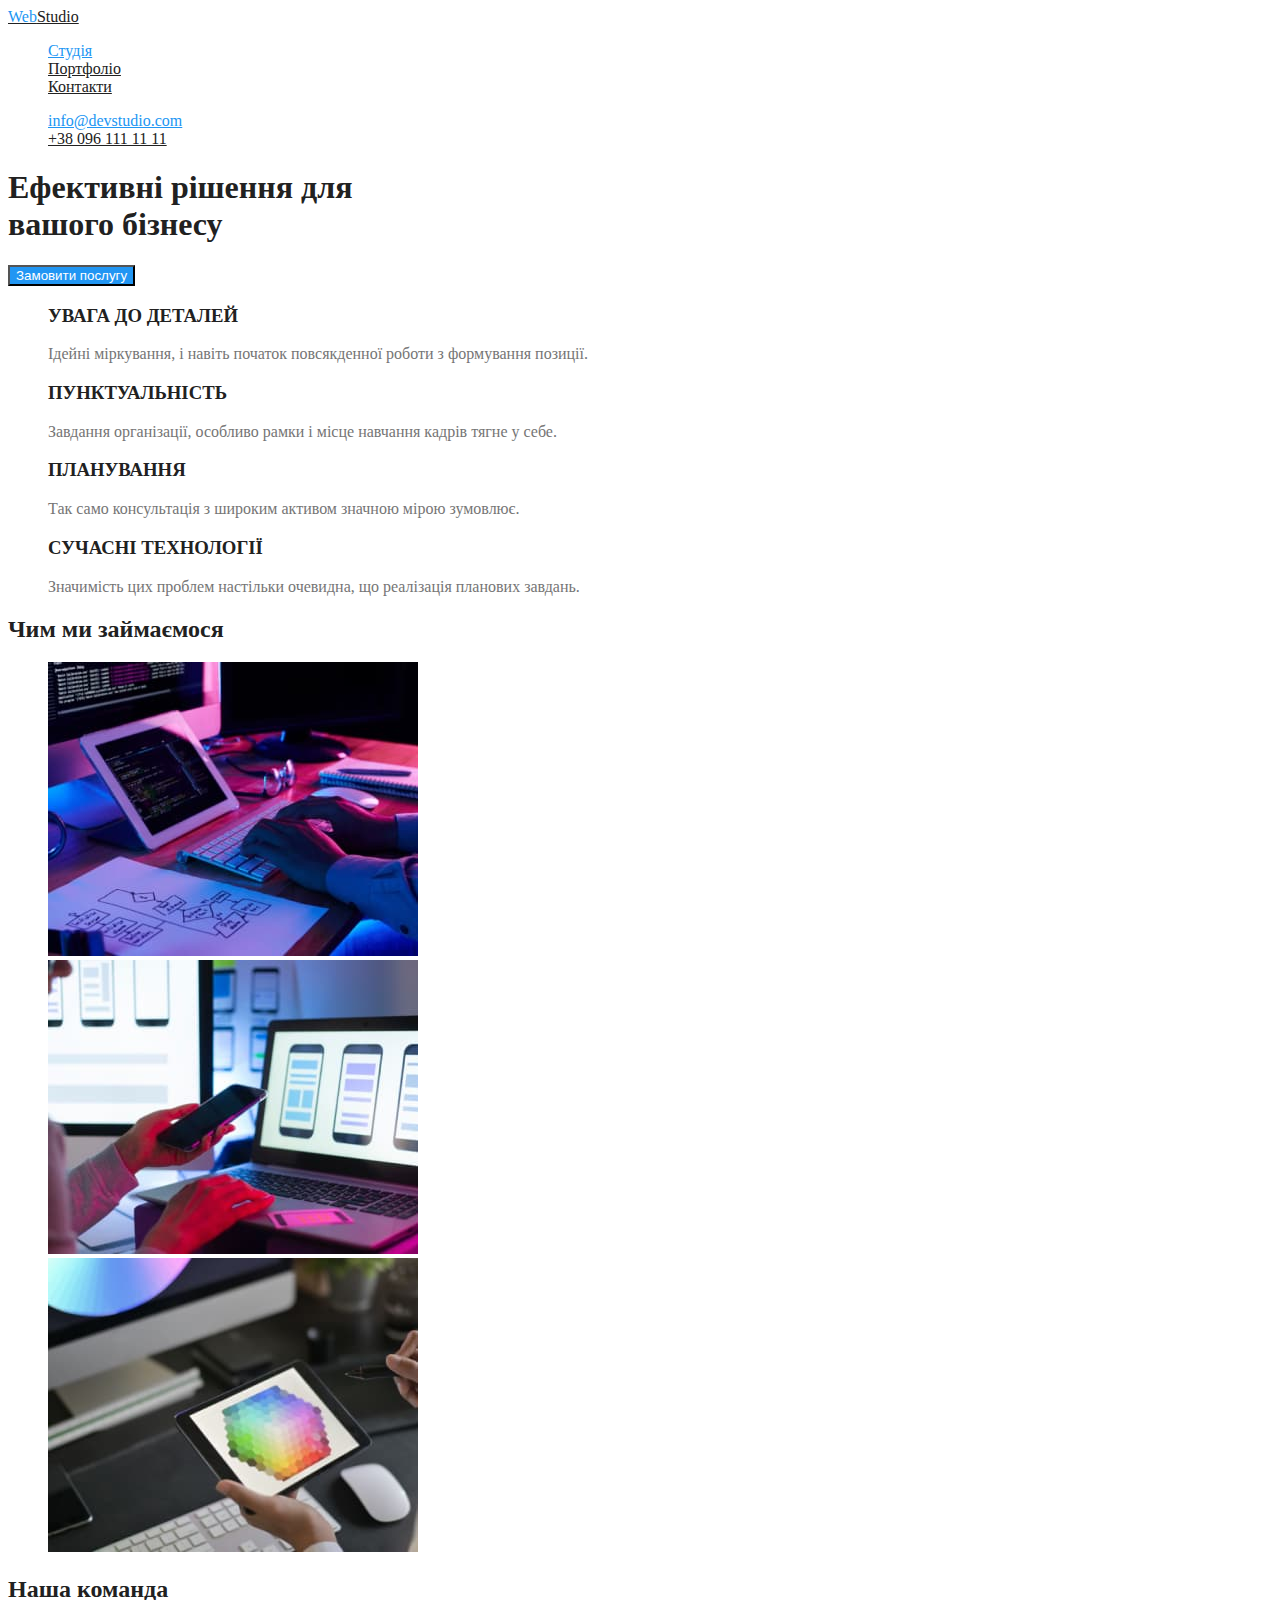
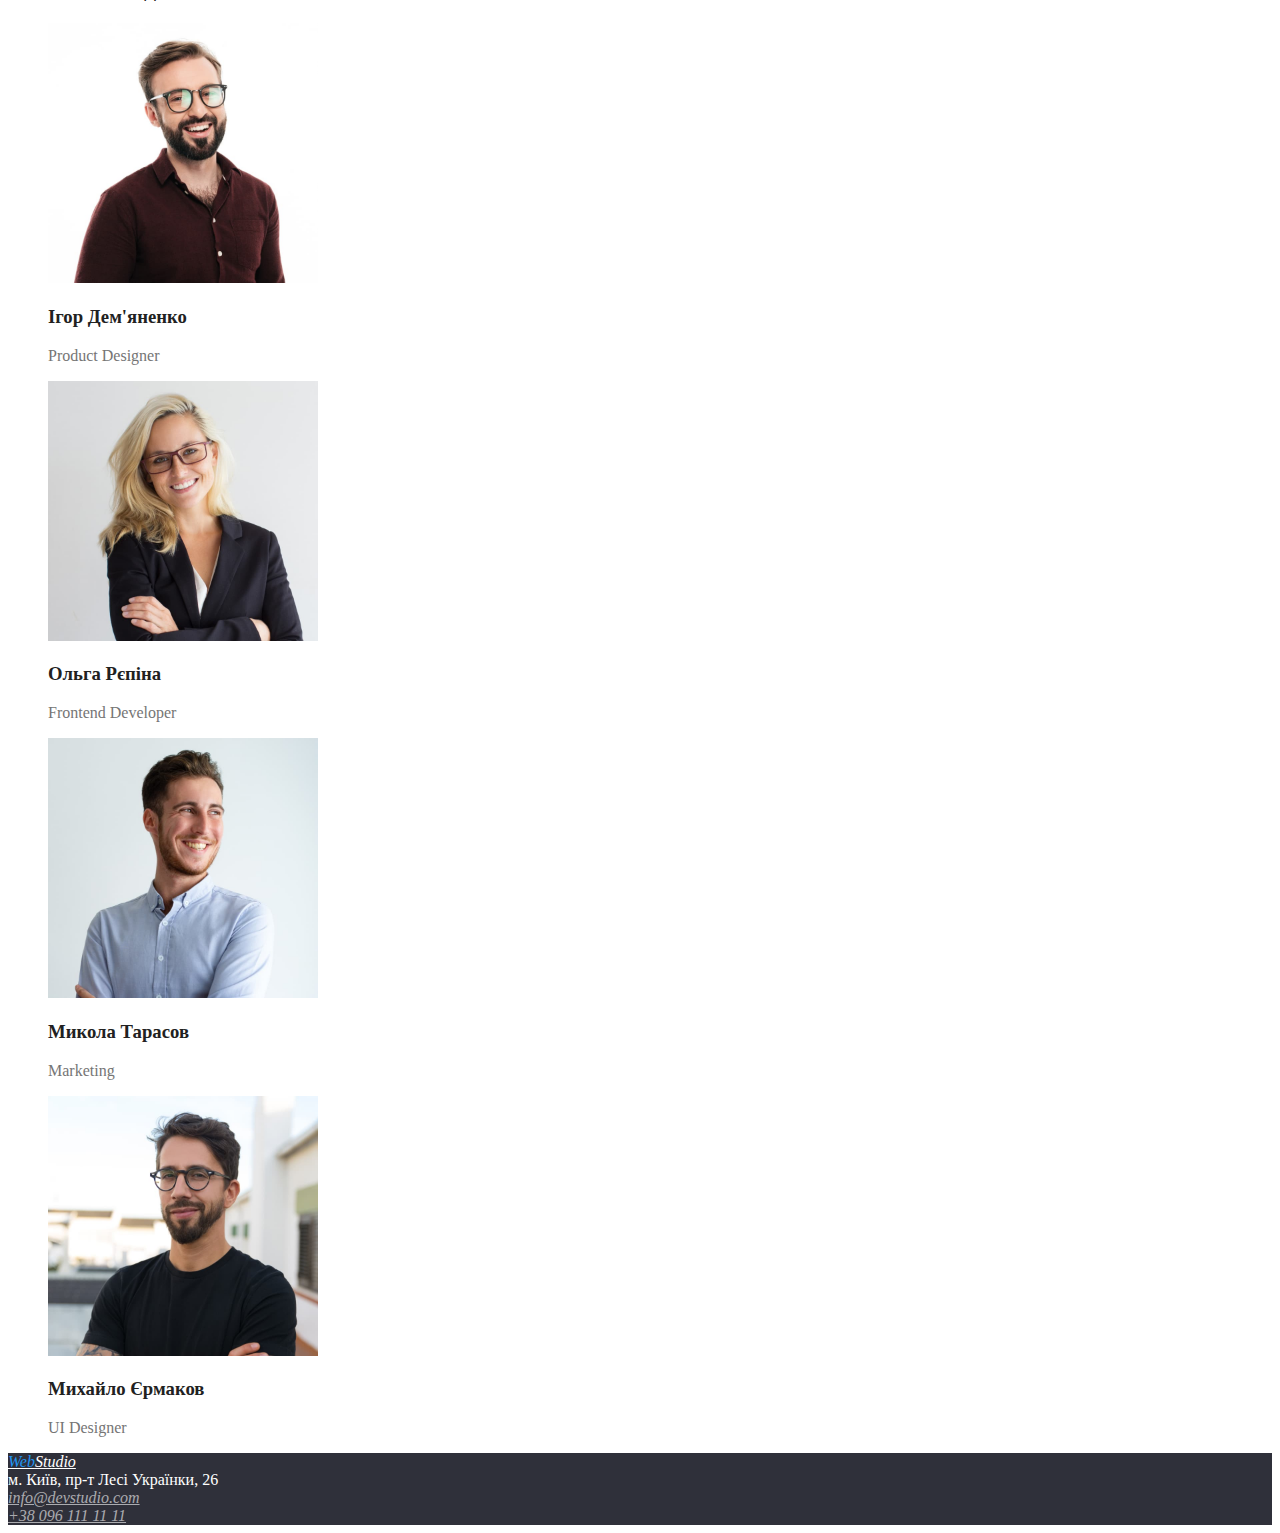
==== index.html @ a03cf748 "point 2" ====
<!DOCTYPE html>
<html lang="uk">
<head>
    <meta charset="UTF-8">
    <meta http-equiv="X-UA-Compatible" content="IE=edge">
    <meta name="viewport" content="width=device-width, initial-scale=1.0">
    <title>Document</title>
    <link rel="stylesheet" href="./styles.css">
</head>
<body> 
    <header>
        <nav class="logo">
        <a href="/"><span class="logo-web">Web</span>Studio</a>
        <ul class="site-nav">
            <li ><a href="./index.html" class="current">Студія</a></li>
            <li ><a href="./portfolio.html">Портфоліо</a></li>
            <li><a href="">Контакти</a></li>
            
        </ul>
    </nav>
     <ul class="site-nav">
        <li class="color-nav"><a href="mailto:info@devstudio.com">info@devstudio.com</a></li>
        <li><a href="tel:+380961111111">+38 096 111 11 11</a></li>
      </ul>
    </header>
    <main>
    
        <section>
            <h1>Ефективні рішення для <br/> вашого бізнесу</h1>
            <button class="button-cap" type="button">Замовити послугу</button>
        </section>

   
    <section>
        <h2 hidden > особливості </h2>
       <ul>
        <li><h3>УВАГА ДО ДЕТАЛЕЙ</h3>
        <p>Ідейні міркування, і навіть початок повсякденної роботи з формування позиції.</p></li>
        <li><h3>ПУНКТУАЛЬНІСТЬ</h3>
        <p>Завдання організації, особливо рамки і місце навчання кадрів тягне у себе.</p></li>
        <li><h3>ПЛАНУВАННЯ</h3>
        <p>Так само консультація з широким активом значною мірою зумовлює.</p></li>
        <li><h3>СУЧАСНІ ТЕХНОЛОГІЇ</h3>
        <p>Значимість цих проблем настільки очевидна, що реалізація планових завдань.</p></li>
       </ul>
    </section>
    <section>
        <h2>Чим ми займаємося</h2>
        <ul>
          <li>
            <img
              src="./images/img-копія-2.jpg"
              alt="робота з кодом на планшеті з клавіатурою"
              width="370"
            />
          </li>
          <li>
            <img
              src="./images/img2.jpg "
              alt="робота з телефоними програмами на сірому комп`ютері"
              width="370"
            />
          </li>
          <li>
            <img
              src="./images/img-копія.jpg"
              alt="робота на планшеті з кольористикою"
              width="370"
            />
          </li>
        </ul>
      </section>
      <section>
        <h2>Наша команда</h2>
        <ul>
          <li>
            <img src="./images/img.jpg" alt="Ігор Дем'яненко" width="270" />
            <h3>Ігор Дем'яненко</h3>
            <p>Product Designer</p>
          </li>
          <li>
            <img
              src="./images/img-копія-4.jpg"
              alt="Ольга Рєпіна"
              width="270"
            />
            <h3>Ольга Рєпіна</h3>
            <p>Frontend Developer</p>
          </li>
          <li>
            <img
              src="./images/img-копія-3.jpg"
              alt="Микола Тарасов"
              width="270"
            />
            <h3>Микола Тарасов</h3>
            <p>Marketing</p>
          </li>
          <li>
            <img
              src="./images/img-копія-5.jpg"
              alt="Михайло Єрмаков"
              width="270"
            />
            <h3>Михайло Єрмаков</h3>
            <p>UI Designer</p>
          </li>
        </ul>
      </section>
    </main>
  <footer class="basement">
    <address class="basement-logo">
        <a href="/"><span class="logo-web">Web</span>Studio</a>
    </address>
    м. Київ, пр-т Лесі Українки, 26
        <address class="basement-inf">
    
             <a href="mailto:info@devstudio.com">info@devstudio.com</a><br>
             <a href="tel:+380961111111">+38 096 111 11 11</a>
            
        </address>
  </footer>

</body> 
</html>
---- styles.css ----
:root{
    --primary-text-color:#212121;
    --accent-color:#2196F3;
}

body {
background-color: #ffff;
color: #212121;
;
}
ul{
    list-style: none;

}
p{
    color:#757575;
    ;
}
/* logotype*/
.logo a {
    
    color: #212121;
}
.logo-web{
    color: #2196F3;
}
/* site navigation*/

.site-nav a {
    color: #212121;
}

.site-nav a.current{
    color:var(--accent-color) ;
}
.color-nav a{
    color:#2196F3;
    
}
/*button*/
.button-cap {
    background-color: #2196F3;
    color: #ffff;
}

/*basement*/
.basement{
   background-color: #2F303A;
   color: #ffff;
}
.basement-logo a{
    color: #ffff;
}
.basement-inf a {
   color: #FFFFFF99;
}
/*portfolio page*/
list-button{
    background-color: #F5F4FA;
    color:#212121;
}
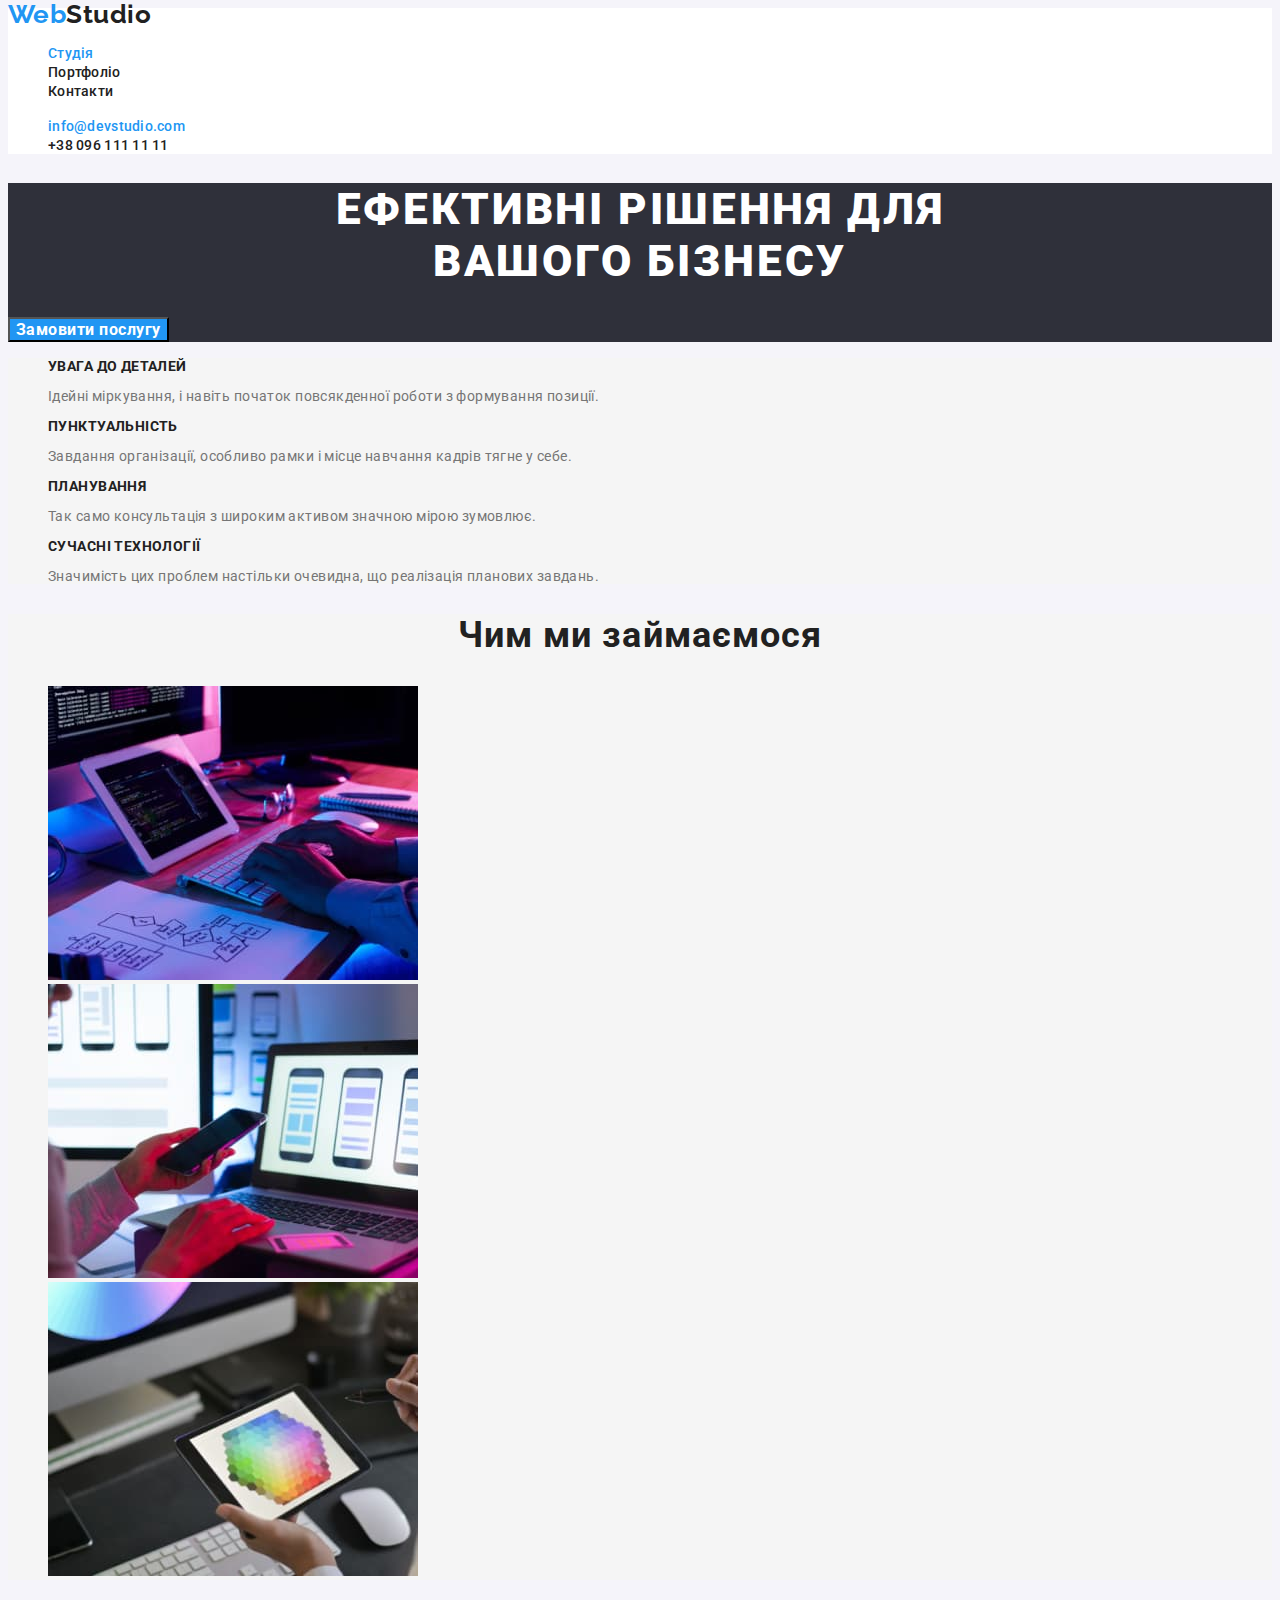
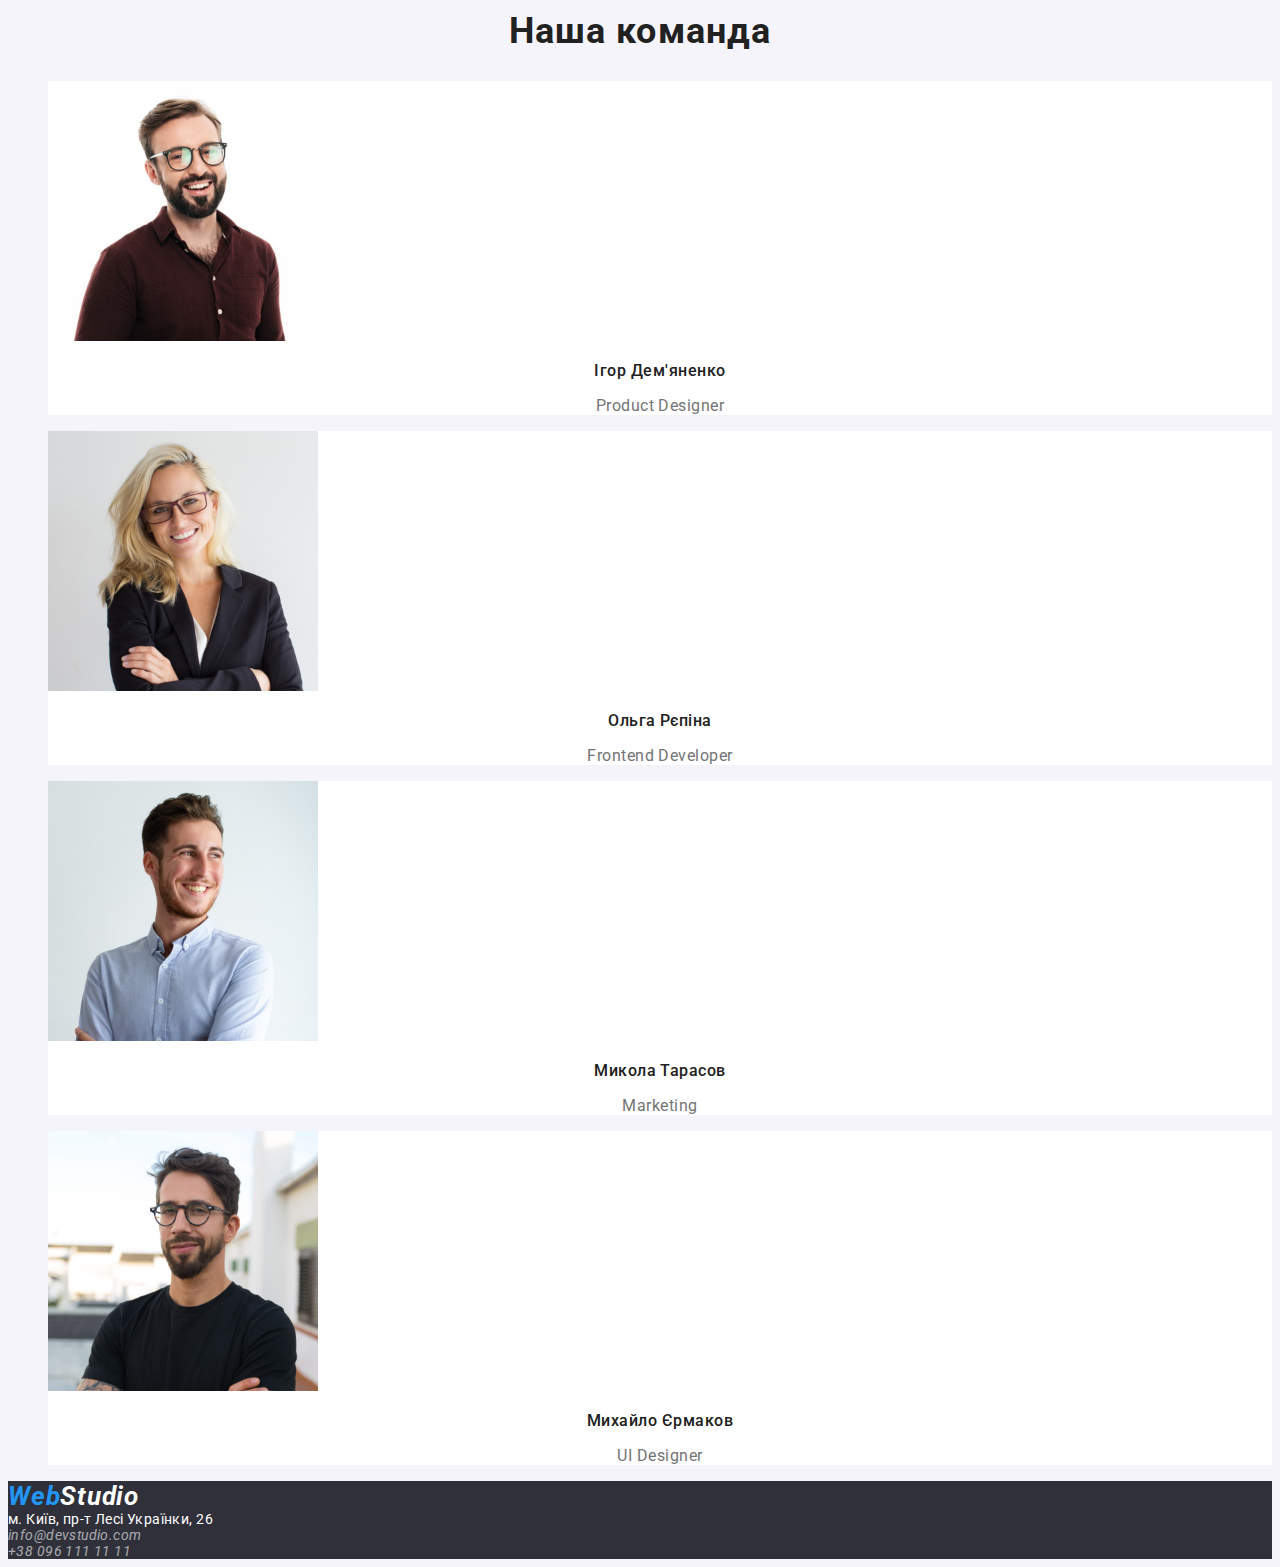
==== commit ec930be4: "point 5" ====
--- a/index.html
+++ b/index.html
@@ -1,14 +1,18 @@
 <!DOCTYPE html>
-<html lang="uk">
+<html lang="en">
 <head>
     <meta charset="UTF-8">
     <meta http-equiv="X-UA-Compatible" content="IE=edge">
     <meta name="viewport" content="width=device-width, initial-scale=1.0">
     <title>Document</title>
-    <link rel="stylesheet" href="./styles.css">
+    <link rel="preconnect" href="https://fonts.googleapis.com"> 
+<link rel="preconnect" href="https://fonts.gstatic.com" crossorigin> 
+<link href="https://fonts.googleapis.com/css2?family=Raleway:wght@700&family=Roboto:wght@400;500;700;900&display=swap" rel="stylesheet"/>
+<link rel="stylesheet" href="./styles.css">
+
 </head>
 <body> 
-    <header>
+    <header class="top-line">
         <nav class="logo">
         <a href="/"><span class="logo-web">Web</span>Studio</a>
         <ul class="site-nav">
@@ -25,7 +29,7 @@
     </header>
     <main>
     
-        <section>
+        <section class="cap">
             <h1>Ефективні рішення для <br/> вашого бізнесу</h1>
             <button class="button-cap" type="button">Замовити послугу</button>
         </section>
@@ -33,7 +37,7 @@
    
     <section>
         <h2 hidden > особливості </h2>
-       <ul>
+       <ul class="features">
         <li><h3>УВАГА ДО ДЕТАЛЕЙ</h3>
         <p>Ідейні міркування, і навіть початок повсякденної роботи з формування позиції.</p></li>
         <li><h3>ПУНКТУАЛЬНІСТЬ</h3>
@@ -44,9 +48,9 @@
         <p>Значимість цих проблем настільки очевидна, що реалізація планових завдань.</p></li>
        </ul>
     </section>
-    <section>
-        <h2>Чим ми займаємося</h2>
-        <ul>
+    <section class="we_do">
+        <h2> Чим ми займаємося</h2>
+        <ul >
           <li>
             <img
               src="./images/img-копія-2.jpg"
@@ -70,15 +74,15 @@
           </li>
         </ul>
       </section>
-      <section>
+      <section >
         <h2>Наша команда</h2>
-        <ul>
-          <li>
+        <ul class="team">
+          <li  class="team-section">
             <img src="./images/img.jpg" alt="Ігор Дем'яненко" width="270" />
             <h3>Ігор Дем'яненко</h3>
             <p>Product Designer</p>
           </li>
-          <li>
+          <li class="team-section">
             <img
               src="./images/img-копія-4.jpg"
               alt="Ольга Рєпіна"
@@ -87,7 +91,7 @@
             <h3>Ольга Рєпіна</h3>
             <p>Frontend Developer</p>
           </li>
-          <li>
+          <li class="team-section">
             <img
               src="./images/img-копія-3.jpg"
               alt="Микола Тарасов"
@@ -96,7 +100,7 @@
             <h3>Микола Тарасов</h3>
             <p>Marketing</p>
           </li>
-          <li>
+          <li class="team-section">
             <img
               src="./images/img-копія-5.jpg"
               alt="Михайло Єрмаков"
--- a/styles.css
+++ b/styles.css
@@ -4,9 +4,11 @@
 }
 
 body {
-background-color: #ffff;
+background-color: #F5F4FA;
 color: #212121;
-;
+font-family:Roboto,sans-serif ;
+letter-spacing: 0.03em;
+
 }
 ul{
     list-style: none;
@@ -16,18 +18,32 @@
     color:#757575;
     ;
 }
+.top-line{
+    background: #FFFFFF;
+    
+}
 /* logotype*/
 .logo a {
-    
     color: #212121;
+    font-family: Raleway,sans-serif;
+font-weight: 700;
+font-size: 26px;
+line-height: 1.2px;
+text-decoration:none ;
+
 }
 .logo-web{
     color: #2196F3;
 }
 /* site navigation*/
-
 .site-nav a {
     color: #212121;
+    font-family:Roboto,sans-serif ;
+    font-weight: 500;
+font-size: 14px;
+line-height: 1,14;
+letter-spacing: 0.02em;
+text-decoration:none ;
 }
 
 .site-nav a.current{
@@ -37,25 +53,128 @@
     color:#2196F3;
     
 }
-/*button*/
+/*cap*/
+.cap{
+    background: #2F303A;
+    color:#ffff;  
+}
 .button-cap {
     background-color: #2196F3;
     color: #ffff;
+    font-family: inherit;
+    font-weight: 700;
+    font-size: 16px;
+    line-height: 1,8;
+    display: flex;
+    align-items: center;
+    text-align: center;
+    letter-spacing: 0.06em;
+/* identical to box height, or 162% */
+text-align: center;
+letter-spacing: 0.03em;
+
+}
+h1{
+    font-weight: 900;
+    font-size: 44px;
+    line-height: 1,36;
+    text-align: center;
+    letter-spacing: 0.06em;
+    text-transform: uppercase;
+    }
+    h2{
+      
+    font-weight: 700;
+    font-size: 36px;
+    line-height: 1,16;
+    text-align: center;
+    letter-spacing: 0.03em;
+    }
+    /*features*/
+    .features{
+        background: #F5F5F5;
+    }
+    .features h3{
+font-weight: 700;
+font-size: 14px;
+line-height: 1,14;
+letter-spacing: 0.03em;
+text-transform: uppercase;
+    }
+    .features p{
+        font-weight: 400;
+font-size: 14px;
+line-height: 1,7;
+letter-spacing: 0.03em;
+    }
+    /*what we do*/
+    .we_do{
+        background: #F5F5F5;
+        
+    }
+    /*our team*/
+    .team{
+        background: #F5F4FA;
+    }
+    .team-section{
+        background: #FFFF; 
+    }
+    .team h3{
+font-weight: 500;
+font-size: 16px;
+line-height: 1,35;
+text-align: center;
+letter-spacing: 0.03em;
+    }
+    .team p{
+        font-weight: 400;
+font-size: 16px;
+line-height: 19px;
+text-align: center;
+letter-spacing: 0.03em;
+    }
+ /* button portfolio*/
+ .button-portfolio{
+    font-family: inherit;
+    font-weight: 500;
+    font-size: 16px;
+    line-height: 1,62;
+    text-align: center;
+    letter-spacing: 0.03em;
+    background: #FFFFFF;
+border: 1px solid #EEEEEE;
+    
+ }
+ /*portfolio page*/
+list-button{
+    background-color: #F5F4FA;
+    color:#212121;
+}
+ /* portfolio project*/
+.project{
+    background: #FFFFFF;
+border: 1px solid #EEEEEE;
 }
 
 /*basement*/
 .basement{
    background-color: #2F303A;
    color: #ffff;
+   font-weight: 400;
+font-size: 14px;
+line-height: 1,7;
+letter-spacing: 0.03em;
 }
 .basement-logo a{
     color: #ffff;
+    font-weight: 700;
+font-size: 26px;
+line-height: 1,19;
+letter-spacing: 0.03em;
+text-decoration:none ;
 }
 .basement-inf a {
    color: #FFFFFF99;
-}
-/*portfolio page*/
-list-button{
-    background-color: #F5F4FA;
-    color:#212121;
+   text-decoration:none ;
+  
 }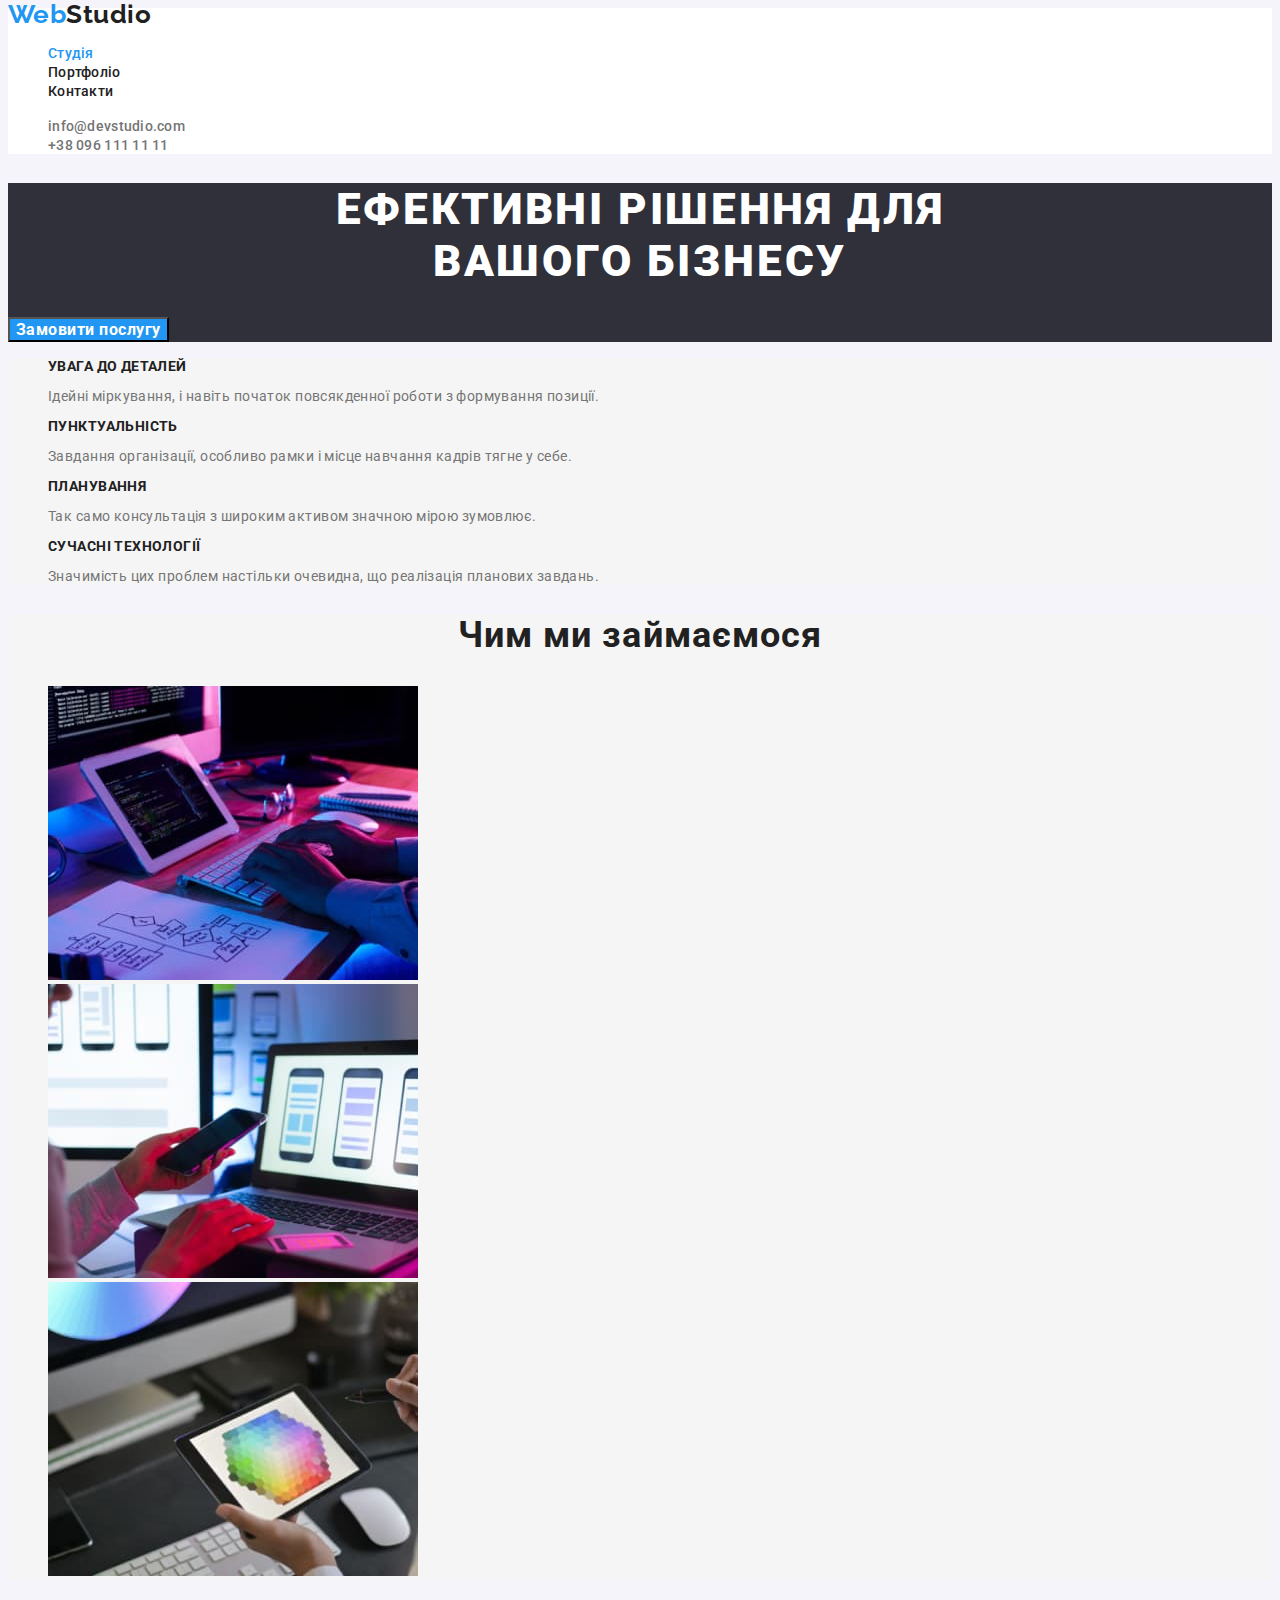
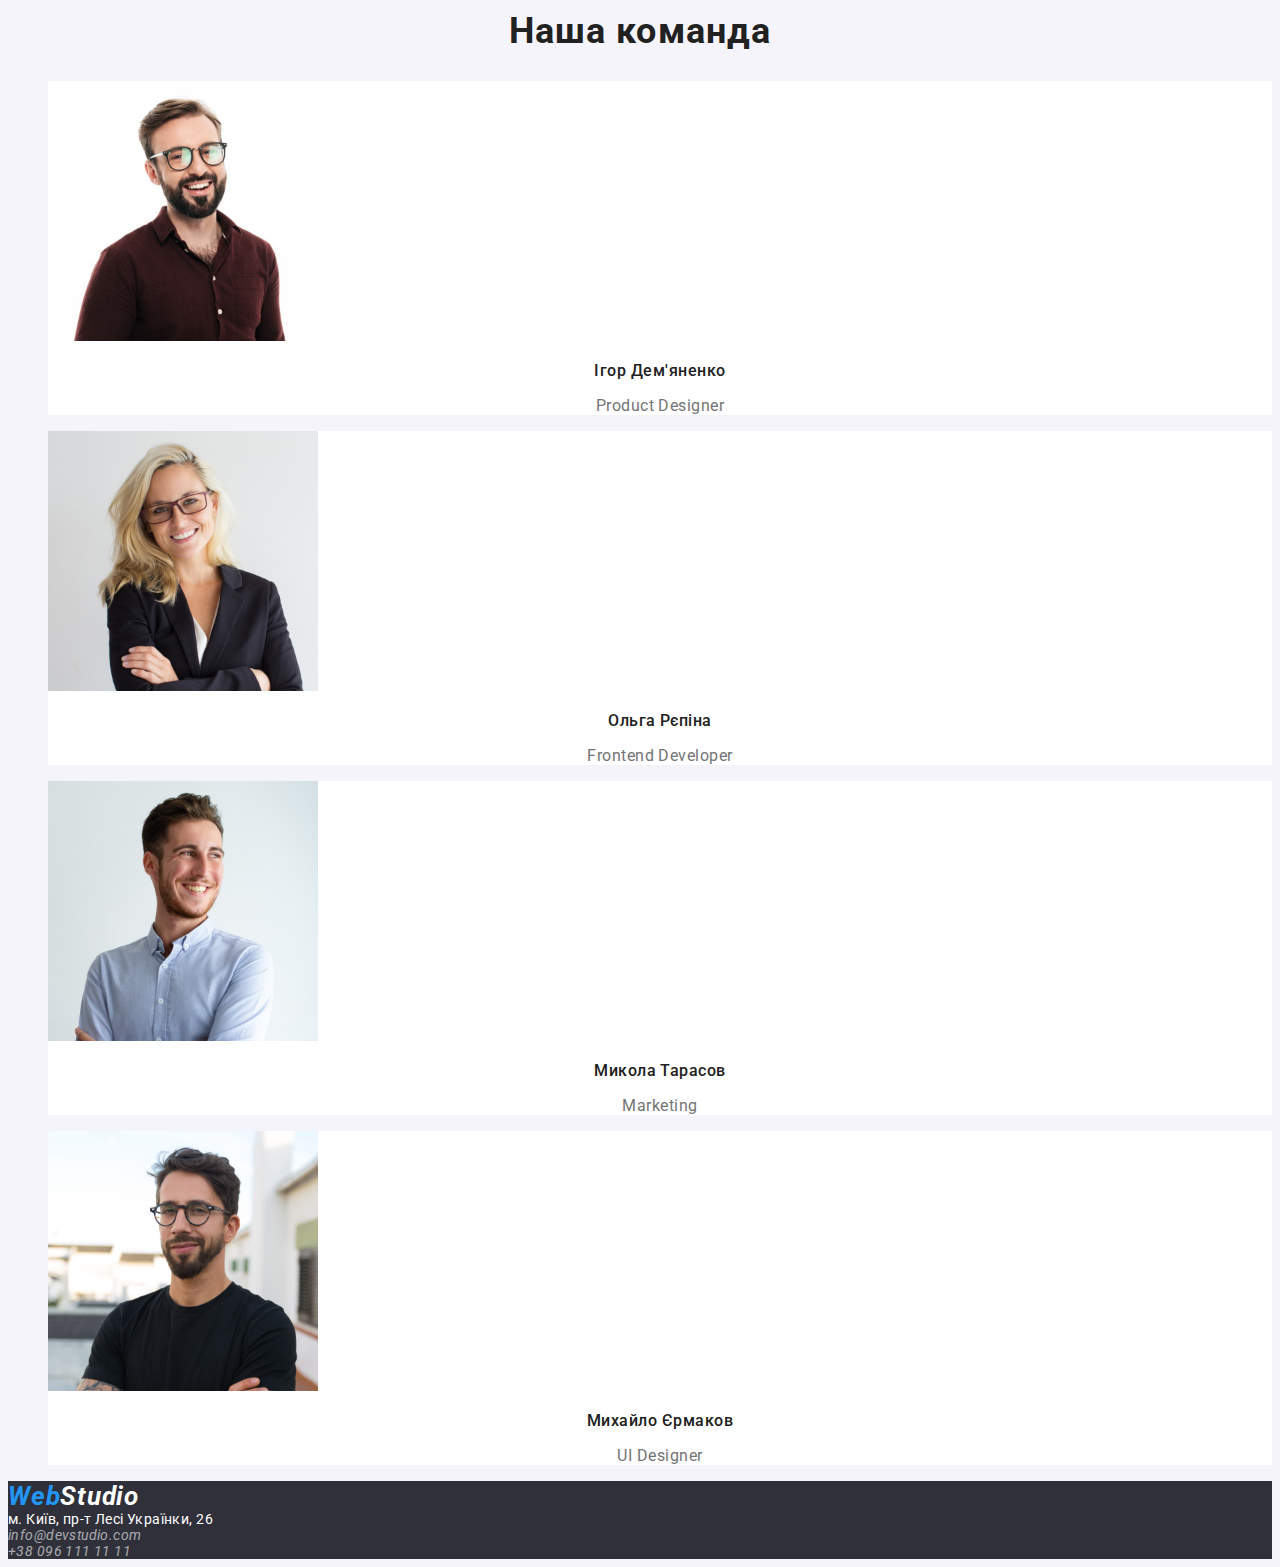
==== commit 9e63fe31: "point 6" ====
--- a/index.html
+++ b/index.html
@@ -24,7 +24,7 @@
     </nav>
      <ul class="site-nav">
         <li class="color-nav"><a href="mailto:info@devstudio.com">info@devstudio.com</a></li>
-        <li><a href="tel:+380961111111">+38 096 111 11 11</a></li>
+        <li class="color-nav"><a href="tel:+380961111111">+38 096 111 11 11</a></li>
       </ul>
     </header>
     <main>
--- a/styles.css
+++ b/styles.css
@@ -20,9 +20,14 @@
 }
 .top-line{
     background: #FFFFFF;
+   
     
 }
+
 /* logotype*/
+.logo a:hover,.logo a:focus{
+    color: #2196F3;
+}
 .logo a {
     color: #212121;
     font-family: Raleway,sans-serif;
@@ -36,6 +41,9 @@
     color: #2196F3;
 }
 /* site navigation*/
+.site-nav a:hover,.site-nav a :focus{
+    color: #2196F3;
+}
 .site-nav a {
     color: #212121;
     font-family:Roboto,sans-serif ;
@@ -50,13 +58,17 @@
     color:var(--accent-color) ;
 }
 .color-nav a{
-    color:#2196F3;
+    color: #757575;
+   
     
 }
 /*cap*/
 .cap{
     background: #2F303A;
     color:#ffff;  
+}
+.button-cap :hover,.button-cap:focus{
+    color: #2196F3;
 }
 .button-cap {
     background-color: #2196F3;
@@ -72,6 +84,7 @@
 /* identical to box height, or 162% */
 text-align: center;
 letter-spacing: 0.03em;
+cursor: pointer;
 
 }
 h1{
@@ -143,12 +156,17 @@
     letter-spacing: 0.03em;
     background: #FFFFFF;
 border: 1px solid #EEEEEE;
+
     
  }
  /*portfolio page*/
-list-button{
+ .list-butt:hover,.list-butt:focus{
+    color: #2196F3;
+ }
+.list-button{
     background-color: #F5F4FA;
     color:#212121;
+    cursor: pointer;
 }
  /* portfolio project*/
 .project{
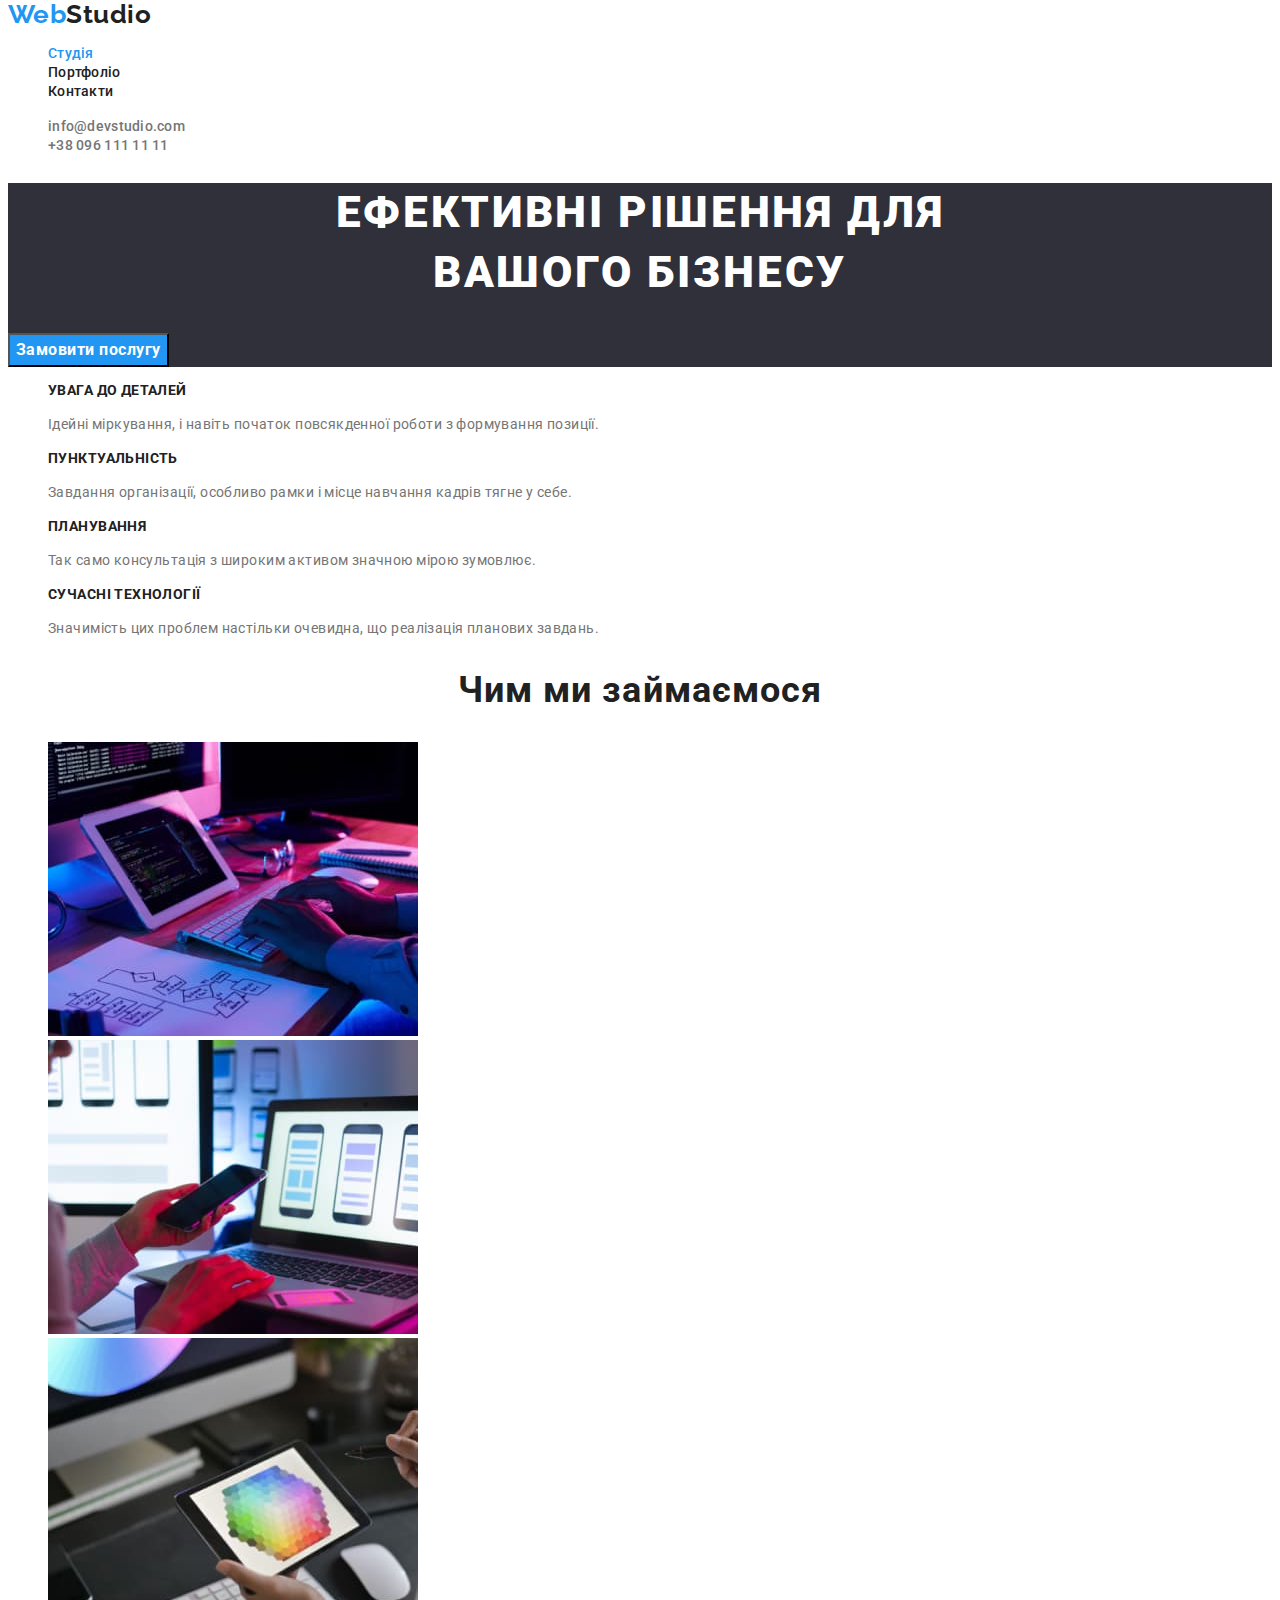
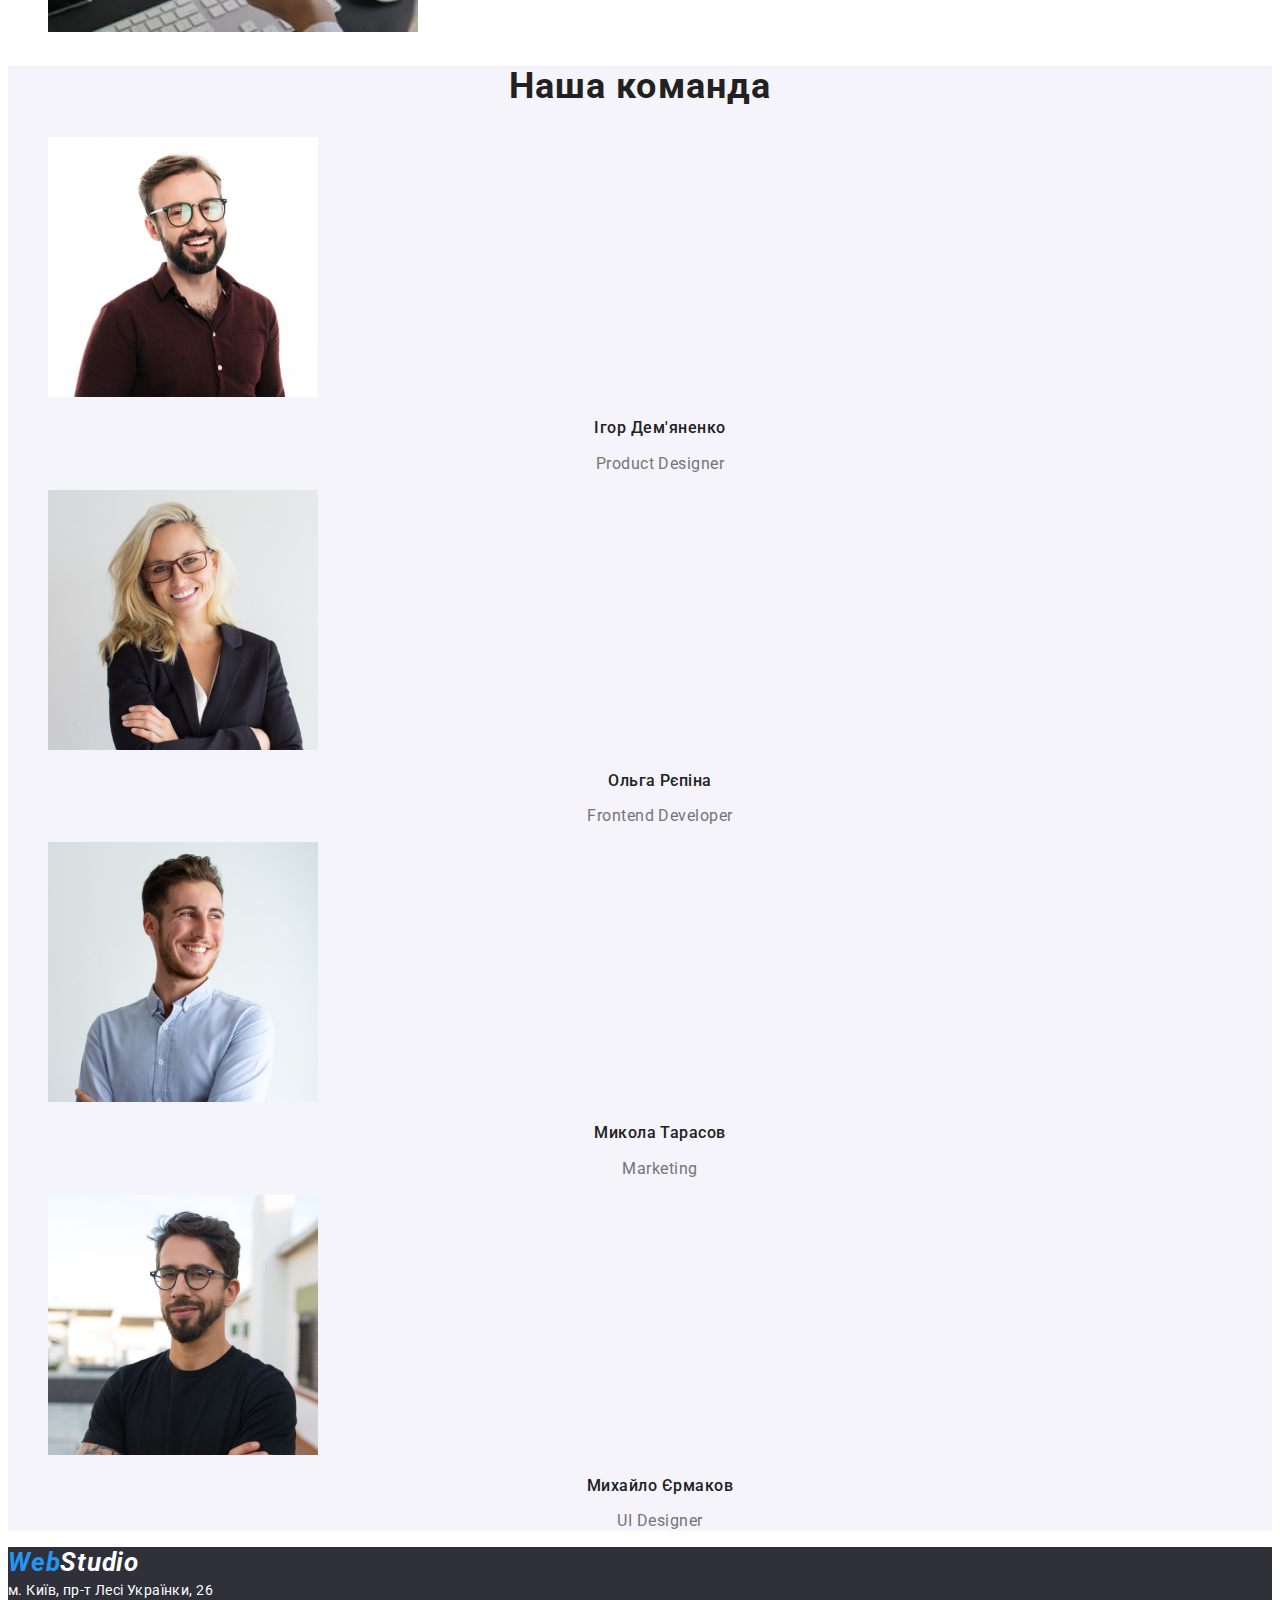
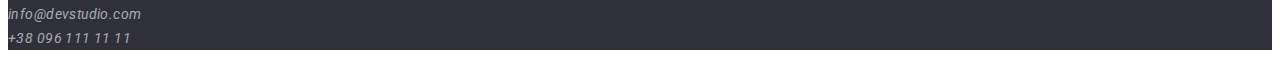
==== commit 9b8a6e3d: "end3" ====
--- a/index.html
+++ b/index.html
@@ -74,9 +74,9 @@
           </li>
         </ul>
       </section>
-      <section >
+      <section class="team">
         <h2>Наша команда</h2>
-        <ul class="team">
+        <ul >
           <li  class="team-section">
             <img src="./images/img.jpg" alt="Ігор Дем'яненко" width="270" />
             <h3>Ігор Дем'яненко</h3>
--- a/styles.css
+++ b/styles.css
@@ -1,198 +1,179 @@
-:root{
-    --primary-text-color:#212121;
-    --accent-color:#2196F3;
+:root {
+  --primary-text-color: #212121;
+  --accent-color: #2196f3;
 }
 
 body {
-background-color: #F5F4FA;
-color: #212121;
-font-family:Roboto,sans-serif ;
-letter-spacing: 0.03em;
-
+  color: #212121;
+  font-family: Roboto, sans-serif;
+  letter-spacing: 0.03em;
 }
-ul{
-    list-style: none;
-
+ul {
+  list-style: none;
 }
-p{
-    color:#757575;
-    ;
+p {
+  color: #757575;
 }
-.top-line{
-    background: #FFFFFF;
-   
-    
+.top-line {
+  background: #ffffff;
 }
 
 /* logotype*/
-.logo a:hover,.logo a:focus{
-    color: #2196F3;
+.logo a:hover,
+.logo a:focus {
+  color: #2196f3;
 }
 .logo a {
-    color: #212121;
-    font-family: Raleway,sans-serif;
-font-weight: 700;
-font-size: 26px;
-line-height: 1.2px;
-text-decoration:none ;
-
+  color: #212121;
+  font-family: Raleway, sans-serif;
+  font-weight: 700;
+  font-size: 26px;
+  line-height: 1.2px;
+  text-decoration: none;
 }
-.logo-web{
-    color: #2196F3;
+.logo-web {
+  color: #2196f3;
 }
 /* site navigation*/
-.site-nav a:hover,.site-nav a :focus{
-    color: #2196F3;
+.site-nav a:hover,
+.site-nav a :focus {
+  color: #2196f3;
 }
 .site-nav a {
-    color: #212121;
-    font-family:Roboto,sans-serif ;
-    font-weight: 500;
-font-size: 14px;
-line-height: 1,14;
-letter-spacing: 0.02em;
-text-decoration:none ;
+  color: #212121;
+  font-family: Roboto, sans-serif;
+  font-weight: 500;
+  font-size: 14px;
+  line-height: 1.14;
+  letter-spacing: 0.02em;
+  text-decoration: none;
 }
 
-.site-nav a.current{
-    color:var(--accent-color) ;
+.site-nav a.current {
+  color: var(--accent-color);
 }
-.color-nav a{
-    color: #757575;
-   
-    
+.color-nav a {
+  color: #757575;
 }
 /*cap*/
-.cap{
-    background: #2F303A;
-    color:#ffff;  
+.cap {
+  background: #2f303a;
+  color: #ffff;
 }
-.button-cap :hover,.button-cap:focus{
-    color: #2196F3;
+.button-cap :hover,
+.button-cap:focus {
+  color: #2196f3;
 }
 .button-cap {
-    background-color: #2196F3;
-    color: #ffff;
-    font-family: inherit;
-    font-weight: 700;
-    font-size: 16px;
-    line-height: 1,8;
-    display: flex;
-    align-items: center;
-    text-align: center;
-    letter-spacing: 0.06em;
-/* identical to box height, or 162% */
-text-align: center;
-letter-spacing: 0.03em;
-cursor: pointer;
+  background-color: #2196f3;
+  color: #ffff;
+  font-family: inherit;
+  font-weight: 700;
+  font-size: 16px;
+  line-height: 1.8;
+  display: flex;
+  align-items: center;
+  text-align: center;
+  letter-spacing: 0.06em;
+  /* identical to box height, or 162% */
+  text-align: center;
+  letter-spacing: 0.03em;
+  cursor: pointer;
+}
+h1 {
+  font-weight: 900;
+  font-size: 44px;
+  line-height: 1.36;
+  text-align: center;
+  letter-spacing: 0.06em;
+  text-transform: uppercase;
+}
+h2 {
+  font-weight: 700;
+  font-size: 36px;
+  line-height: 1.16;
+  text-align: center;
+  letter-spacing: 0.03em;
+}
+/*features*/
+.features h3 {
+  font-weight: 700;
+  font-size: 14px;
+  line-height: 1.14;
+  letter-spacing: 0.03em;
+  text-transform: uppercase;
+}
+.features p {
+  font-weight: 400;
+  font-size: 14px;
+  line-height: 1.7;
+  letter-spacing: 0.03em;
+}
 
+/*our team*/
+.team {
+  background-color: #f5f4fa;
 }
-h1{
-    font-weight: 900;
-    font-size: 44px;
-    line-height: 1,36;
-    text-align: center;
-    letter-spacing: 0.06em;
-    text-transform: uppercase;
-    }
-    h2{
-      
-    font-weight: 700;
-    font-size: 36px;
-    line-height: 1,16;
-    text-align: center;
-    letter-spacing: 0.03em;
-    }
-    /*features*/
-    .features{
-        background: #F5F5F5;
-    }
-    .features h3{
-font-weight: 700;
-font-size: 14px;
-line-height: 1,14;
-letter-spacing: 0.03em;
-text-transform: uppercase;
-    }
-    .features p{
-        font-weight: 400;
-font-size: 14px;
-line-height: 1,7;
-letter-spacing: 0.03em;
-    }
-    /*what we do*/
-    .we_do{
-        background: #F5F5F5;
-        
-    }
-    /*our team*/
-    .team{
-        background: #F5F4FA;
-    }
-    .team-section{
-        background: #FFFF; 
-    }
-    .team h3{
-font-weight: 500;
-font-size: 16px;
-line-height: 1,35;
-text-align: center;
-letter-spacing: 0.03em;
-    }
-    .team p{
-        font-weight: 400;
-font-size: 16px;
-line-height: 19px;
-text-align: center;
-letter-spacing: 0.03em;
-    }
- /* button portfolio*/
- .button-portfolio{
-    font-family: inherit;
-    font-weight: 500;
-    font-size: 16px;
-    line-height: 1,62;
-    text-align: center;
-    letter-spacing: 0.03em;
-    background: #FFFFFF;
-border: 1px solid #EEEEEE;
 
-    
- }
- /*portfolio page*/
- .list-butt:hover,.list-butt:focus{
-    color: #2196F3;
- }
-.list-button{
-    background-color: #F5F4FA;
-    color:#212121;
-    cursor: pointer;
+.team h3 {
+  font-weight: 500;
+  font-size: 16px;
+  line-height: 1.35;
+  text-align: center;
+  letter-spacing: 0.03em;
 }
- /* portfolio project*/
-.project{
-    background: #FFFFFF;
-border: 1px solid #EEEEEE;
+.team p {
+  font-weight: 400;
+  font-size: 16px;
+  line-height: 1.18;
+  text-align: center;
+  letter-spacing: 0.03em;
+}
+/* button portfolio*/
+.button-portfolio {
+  font-family: inherit;
+  font-weight: 500;
+  font-size: 16px;
+  line-height: 1.62;
+  text-align: center;
+  letter-spacing: 0.03em;
+  background: #ffffff;
+  border: 1px solid #eeeeee;
+}
+/*portfolio page*/
+.list-butt:hover,
+.list-butt:focus {
+  color: #2196f3;
+}
+.list-button {
+  background-color: #f5f4fa;
+  color: #212121;
+  cursor: pointer;
+}
+/* portfolio project*/
+.project {
+  background: #ffffff;
+  border: 1px solid #eeeeee;
 }
 
 /*basement*/
-.basement{
-   background-color: #2F303A;
-   color: #ffff;
-   font-weight: 400;
-font-size: 14px;
-line-height: 1,7;
-letter-spacing: 0.03em;
+.basement {
+  background-color: #2f303a;
+  color: #ffff;
+  font-weight: 400;
+  font-size: 14px;
+  line-height: 1.7;
+  letter-spacing: 0.03em;
 }
-.basement-logo a{
-    color: #ffff;
-    font-weight: 700;
-font-size: 26px;
-line-height: 1,19;
-letter-spacing: 0.03em;
-text-decoration:none ;
+.basement-logo a {
+  color: #ffff;
+  font-weight: 700;
+  font-size: 26px;
+  line-height: 1.19;
+  letter-spacing: 0.03em;
+  text-decoration: none;
 }
 .basement-inf a {
-   color: #FFFFFF99;
-   text-decoration:none ;
-  
-}+  color: #ffffff99;
+  text-decoration: none;
+}
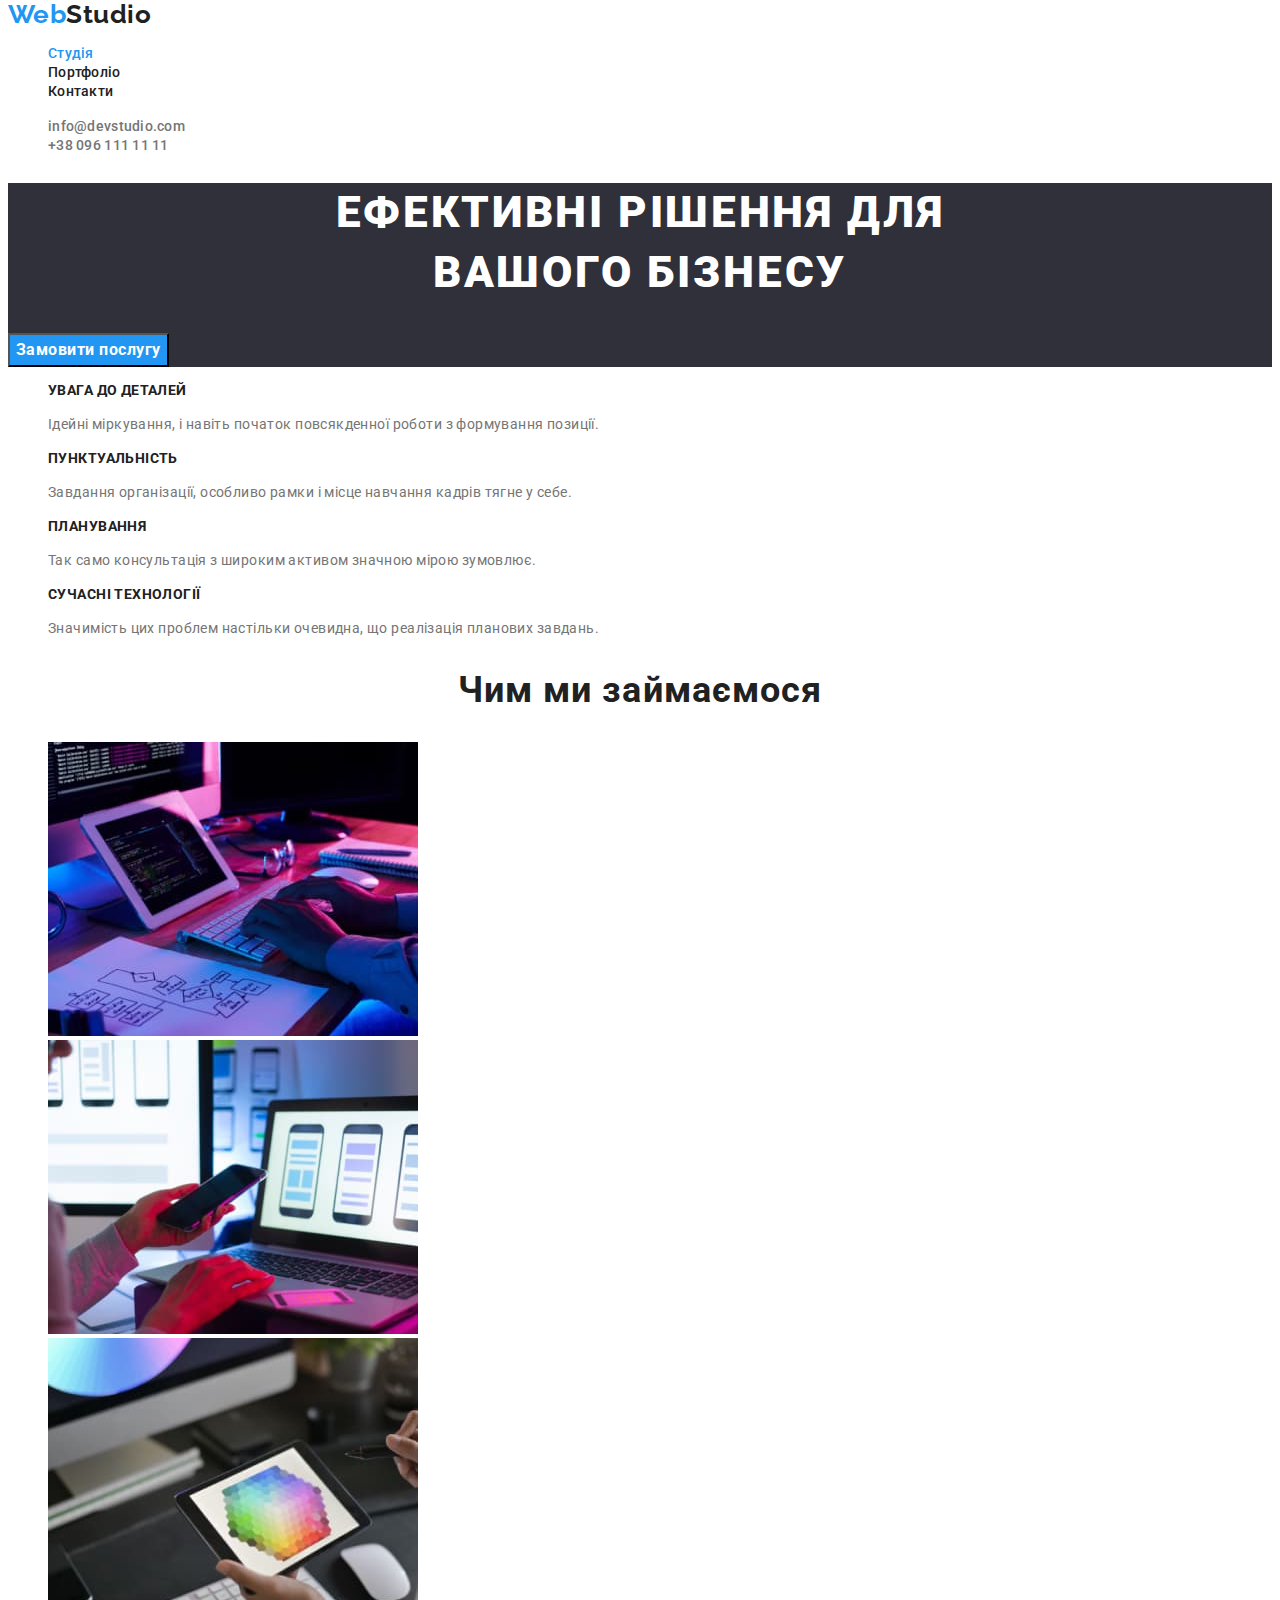
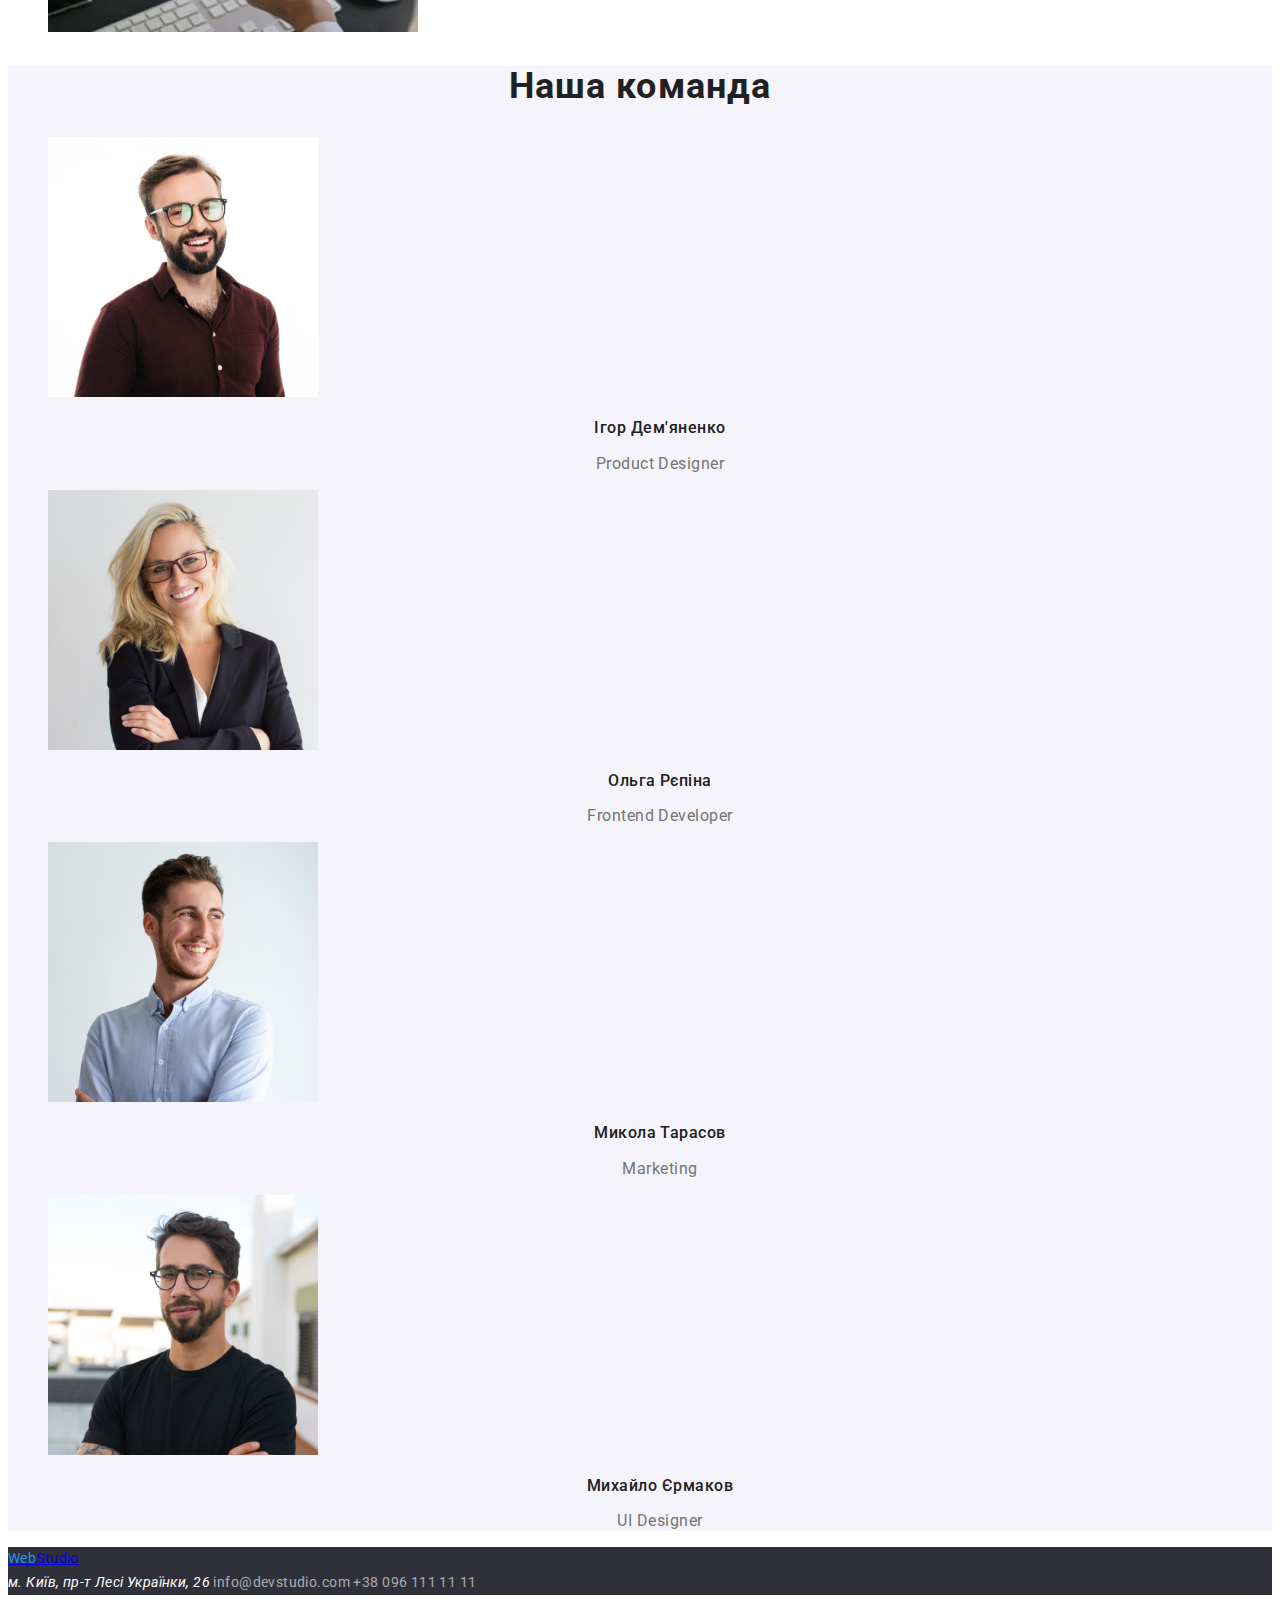
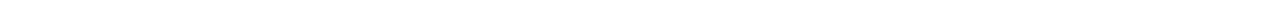
==== commit 75637fcc: "continuation" ====
--- a/index.html
+++ b/index.html
@@ -113,13 +113,10 @@
       </section>
     </main>
   <footer class="basement">
-    <address class="basement-logo">
-        <a href="/"><span class="logo-web">Web</span>Studio</a>
-    </address>
-    м. Київ, пр-т Лесі Українки, 26
+     <a href="/"><span class="logo-web">Web</span>Studio</a>
         <address class="basement-inf">
-    
-             <a href="mailto:info@devstudio.com">info@devstudio.com</a><br>
+          м. Київ, пр-т Лесі Українки, 26
+             <a href="mailto:info@devstudio.com">info@devstudio.com</a>
              <a href="tel:+380961111111">+38 096 111 11 11</a>
             
         </address>
--- a/styles.css
+++ b/styles.css
@@ -1,6 +1,9 @@
 :root {
   --primary-text-color: #212121;
   --accent-color: #2196f3;
+  --additional-color:#757575;
+
+  
 }
 
 body {
@@ -12,7 +15,7 @@
   list-style: none;
 }
 p {
-  color: #757575;
+  color: var(--additional-color);
 }
 .top-line {
   background: #ffffff;
@@ -21,10 +24,10 @@
 /* logotype*/
 .logo a:hover,
 .logo a:focus {
-  color: #2196f3;
+  color: var(--accent-color);
 }
 .logo a {
-  color: #212121;
+  color: var(--primary-text-color);
   font-family: Raleway, sans-serif;
   font-weight: 700;
   font-size: 26px;
@@ -37,10 +40,10 @@
 /* site navigation*/
 .site-nav a:hover,
 .site-nav a :focus {
-  color: #2196f3;
+  color: var(--accent-color);
 }
 .site-nav a {
-  color: #212121;
+  color: var(--primary-text-color);
   font-family: Roboto, sans-serif;
   font-weight: 500;
   font-size: 14px;
@@ -53,7 +56,7 @@
   color: var(--accent-color);
 }
 .color-nav a {
-  color: #757575;
+  color: var(--additional-color);
 }
 /*cap*/
 .cap {
@@ -62,10 +65,10 @@
 }
 .button-cap :hover,
 .button-cap:focus {
-  color: #2196f3;
+  color: var(--accent-color);
 }
 .button-cap {
-  background-color: #2196f3;
+  background-color: var(--accent-color);
   color: #ffff;
   font-family: inherit;
   font-weight: 700;
@@ -75,7 +78,6 @@
   align-items: center;
   text-align: center;
   letter-spacing: 0.06em;
-  /* identical to box height, or 162% */
   text-align: center;
   letter-spacing: 0.03em;
   cursor: pointer;
@@ -89,11 +91,13 @@
   text-transform: uppercase;
 }
 h2 {
+  
   font-weight: 700;
   font-size: 36px;
   line-height: 1.16;
   text-align: center;
   letter-spacing: 0.03em;
+ 
 }
 /*features*/
 .features h3 {
@@ -130,20 +134,23 @@
   letter-spacing: 0.03em;
 }
 /* button portfolio*/
+.button-portfolio :hover,
+.button-portfolio:focus{
+color: #ffffff;
+background-color: var(--accent-color);
+}
 .button-portfolio {
   font-family: inherit;
   font-weight: 500;
   font-size: 16px;
   line-height: 1.62;
-  text-align: center;
-  letter-spacing: 0.03em;
-  background: #ffffff;
+  letter-spacing: 0.03em;
   border: 1px solid #eeeeee;
 }
 /*portfolio page*/
 .list-butt:hover,
 .list-butt:focus {
-  color: #2196f3;
+  color: var(--accent-color);
 }
 .list-button {
   background-color: #f5f4fa;
@@ -155,17 +162,35 @@
   background: #ffffff;
   border: 1px solid #eeeeee;
 }
-
+.work-titles {
+font-weight: 700;
+font-size: 18px;
+line-height: 2;
+letter-spacing: 0.06em;
+color: var(--primary-text-color);
+list-style: none;
+}
+.work-text{
+  font-weight: 400;
+font-size: 16px;
+line-height: 1.88;
+letter-spacing: 0.03em;
+color: var(--additional-color);
+
+}
 /*basement*/
 .basement {
   background-color: #2f303a;
   color: #ffff;
   font-weight: 400;
   font-size: 14px;
-  line-height: 1.7;
-  letter-spacing: 0.03em;
-}
+  line-height: 1.71;
+  letter-spacing: 0.03em;
+}
+
 .basement-logo a {
+  font-family: 'Raleway';
+  font-style: normal;
   color: #ffff;
   font-weight: 700;
   font-size: 26px;
@@ -175,5 +200,12 @@
 }
 .basement-inf a {
   color: #ffffff99;
-  text-decoration: none;
-}
+  font-family: 'Roboto';
+font-style: normal;
+font-weight: 400;
+font-size: 14px;
+line-height: 1.71;
+/* or 171% */
+letter-spacing: 0.03em;
+  text-decoration: none;
+}
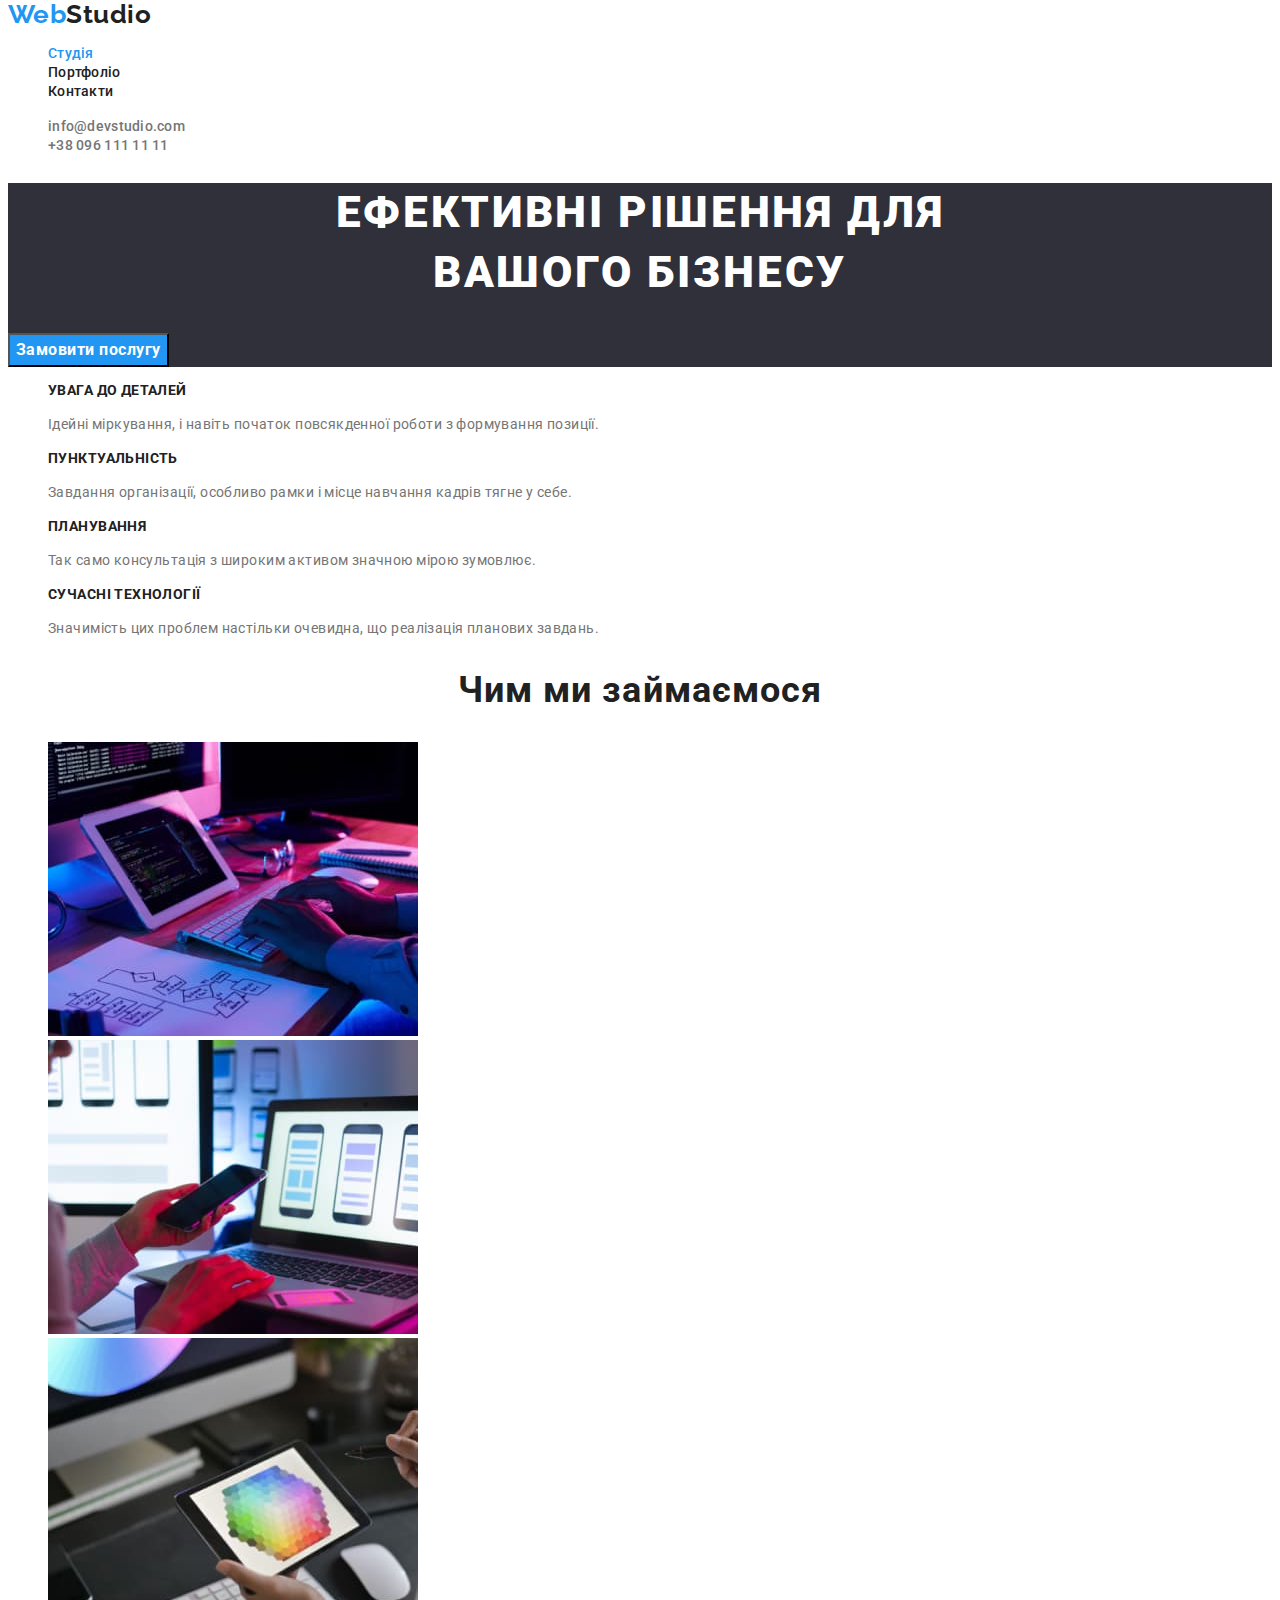
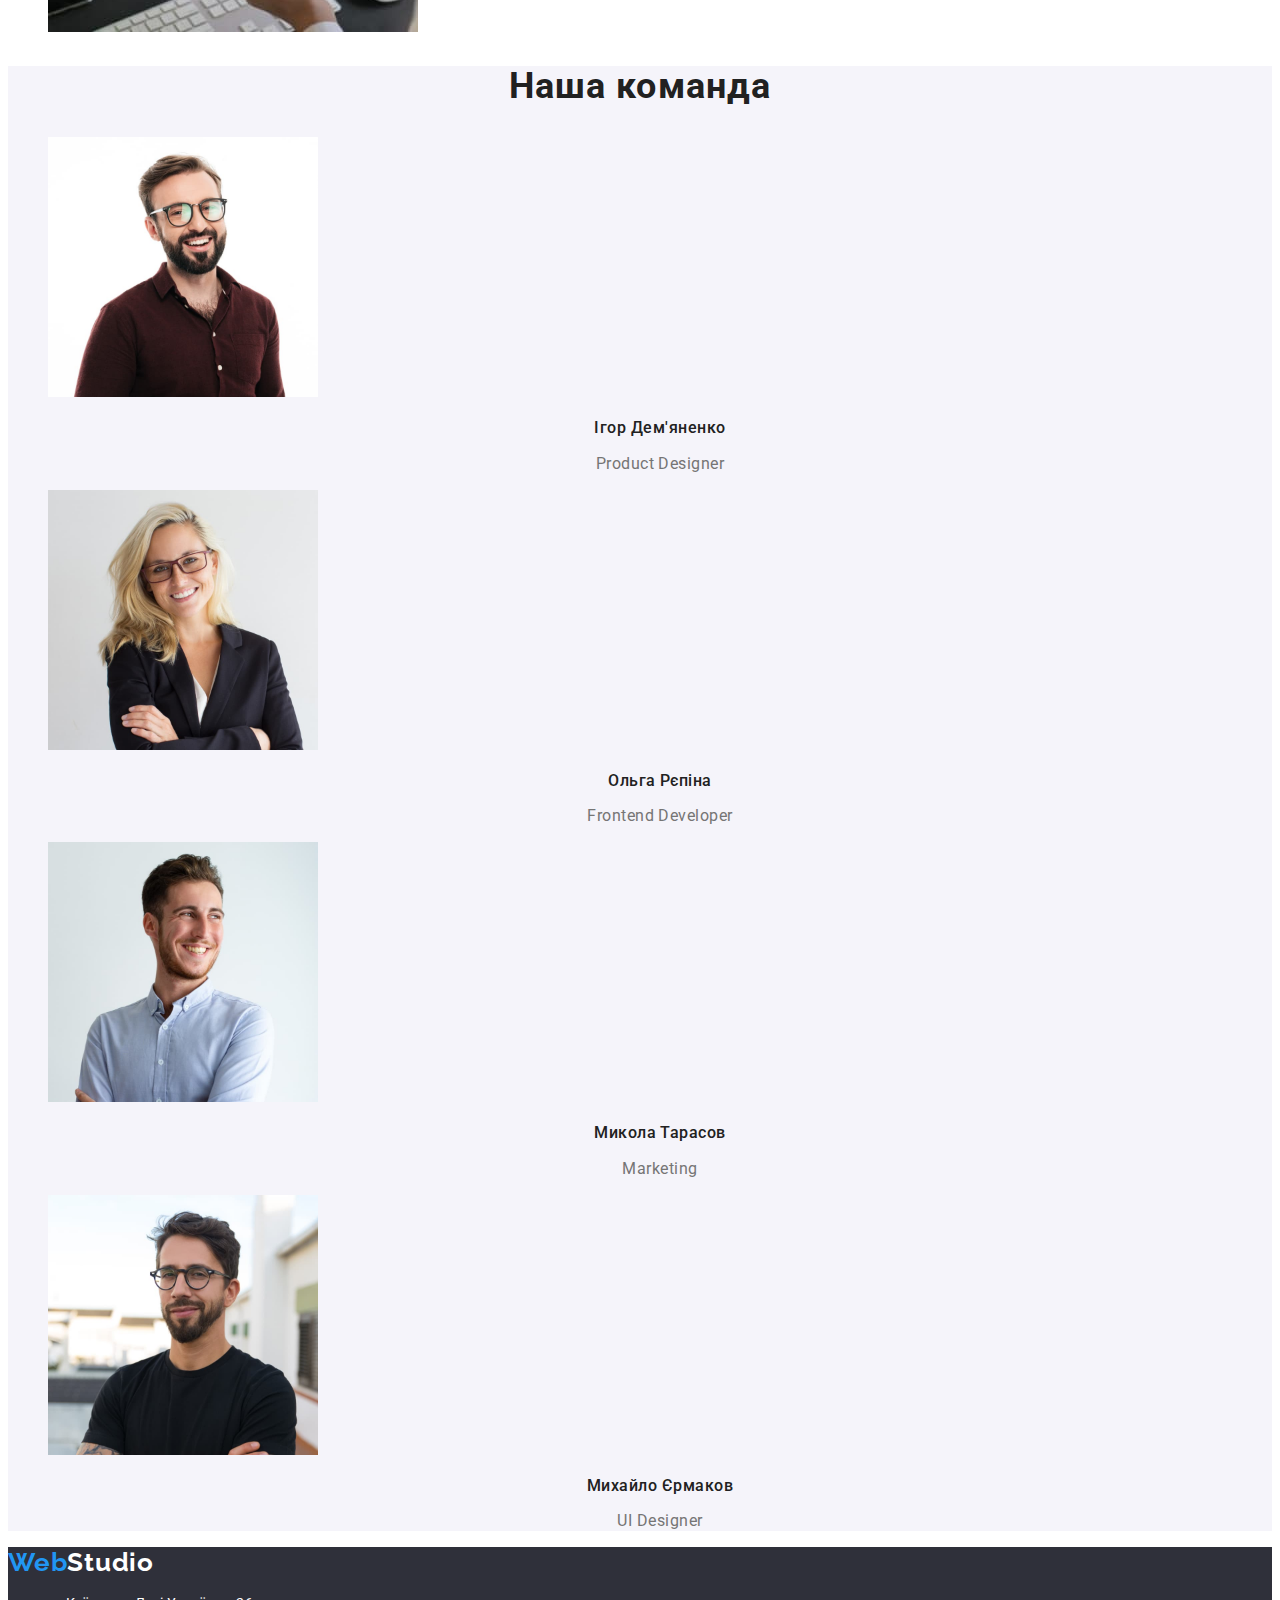
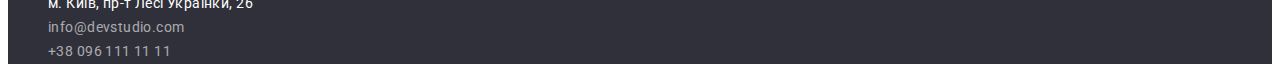
==== commit d1363bb9: "end 4" ====
--- a/index.html
+++ b/index.html
@@ -115,10 +115,11 @@
   <footer class="basement">
      <a href="/"><span class="logo-web">Web</span>Studio</a>
         <address class="basement-inf">
-          м. Київ, пр-т Лесі Українки, 26
-             <a href="mailto:info@devstudio.com">info@devstudio.com</a>
-             <a href="tel:+380961111111">+38 096 111 11 11</a>
-            
+          <ul>
+            <li>м. Київ, пр-т Лесі Українки, 26</li>
+            <li><a href="mailto:info@devstudio.com">info@devstudio.com</a></li>
+            <li><a href="tel:+380961111111">+38 096 111 11 11</a></li>
+          </ul>
         </address>
   </footer>
 
--- a/styles.css
+++ b/styles.css
@@ -63,6 +63,15 @@
   background: #2f303a;
   color: #ffff;
 }
+.cap h1{
+  font-weight: 900;
+  font-size: 44px;
+  line-height: 1.36;
+  text-align: center;
+  letter-spacing: 0.06em;
+  text-transform: uppercase;
+
+}
 .button-cap :hover,
 .button-cap:focus {
   color: var(--accent-color);
@@ -82,23 +91,6 @@
   letter-spacing: 0.03em;
   cursor: pointer;
 }
-h1 {
-  font-weight: 900;
-  font-size: 44px;
-  line-height: 1.36;
-  text-align: center;
-  letter-spacing: 0.06em;
-  text-transform: uppercase;
-}
-h2 {
-  
-  font-weight: 700;
-  font-size: 36px;
-  line-height: 1.16;
-  text-align: center;
-  letter-spacing: 0.03em;
- 
-}
 /*features*/
 .features h3 {
   font-weight: 700;
@@ -113,12 +105,28 @@
   line-height: 1.7;
   letter-spacing: 0.03em;
 }
+/* what we do*/
+.we_do h2{
+font-weight: 700;
+font-size: 36px;
+line-height: 1.16;
+text-align: center;
+letter-spacing: 0.03em;
+
+
+}
 
 /*our team*/
 .team {
   background-color: #f5f4fa;
 }
-
+.team h2{
+  font-weight: 700;
+font-size: 36px;
+line-height: 1.16;
+text-align: center;
+letter-spacing: 0.03em;
+}
 .team h3 {
   font-weight: 500;
   font-size: 16px;
@@ -134,41 +142,49 @@
   letter-spacing: 0.03em;
 }
 /* button portfolio*/
-.button-portfolio :hover,
-.button-portfolio:focus{
-color: #ffffff;
-background-color: var(--accent-color);
-}
 .button-portfolio {
-  font-family: inherit;
+  font-style: normal;
   font-weight: 500;
   font-size: 16px;
   line-height: 1.62;
   letter-spacing: 0.03em;
-  border: 1px solid #eeeeee;
+  color: #212121;
 }
 /*portfolio page*/
-.list-butt:hover,
-.list-butt:focus {
-  color: var(--accent-color);
+.button-all{
+  background: var(--accent-color);
+color: #FFFFFF;
+box-shadow: 0px 3px 1px rgba(0, 0, 0, 0.1), 0px 1px 2px rgba(0, 0, 0, 0.08), 0px 2px 2px rgba(0, 0, 0, 0.12);
+border-radius: 4px;
+}
+.list-button:hover,
+.list-button:focus {
+  background:var(--accent-color);
+  color: #FFFFFF;
+
 }
 .list-button {
-  background-color: #f5f4fa;
-  color: #212121;
-  cursor: pointer;
+  background: #F5F4FA;
+border-radius: 4px;
+color: #212121;
 }
 /* portfolio project*/
-.project {
+.project  {
   background: #ffffff;
   border: 1px solid #eeeeee;
 }
-.work-titles {
+.project a{
+  list-style: none;
+  text-decoration: none;
+}
+.work-titles  {
 font-weight: 700;
 font-size: 18px;
 line-height: 2;
 letter-spacing: 0.06em;
 color: var(--primary-text-color);
 list-style: none;
+
 }
 .work-text{
   font-weight: 400;
@@ -179,16 +195,11 @@
 
 }
 /*basement*/
-.basement {
+.basement{
   background-color: #2f303a;
-  color: #ffff;
-  font-weight: 400;
-  font-size: 14px;
-  line-height: 1.71;
-  letter-spacing: 0.03em;
-}
-
-.basement-logo a {
+}
+.basement a {
+ 
   font-family: 'Raleway';
   font-style: normal;
   color: #ffff;
@@ -197,6 +208,15 @@
   line-height: 1.19;
   letter-spacing: 0.03em;
   text-decoration: none;
+}
+.basement-inf{
+  font-family: 'Roboto';
+font-style: normal;
+font-weight: 400;
+font-size: 14px;
+line-height: 1.71;
+letter-spacing: 0.03em;
+color: #FFFFFF;
 }
 .basement-inf a {
   color: #ffffff99;
@@ -205,7 +225,6 @@
 font-weight: 400;
 font-size: 14px;
 line-height: 1.71;
-/* or 171% */
-letter-spacing: 0.03em;
-  text-decoration: none;
-}
+letter-spacing: 0.03em;
+  text-decoration: none;
+}
